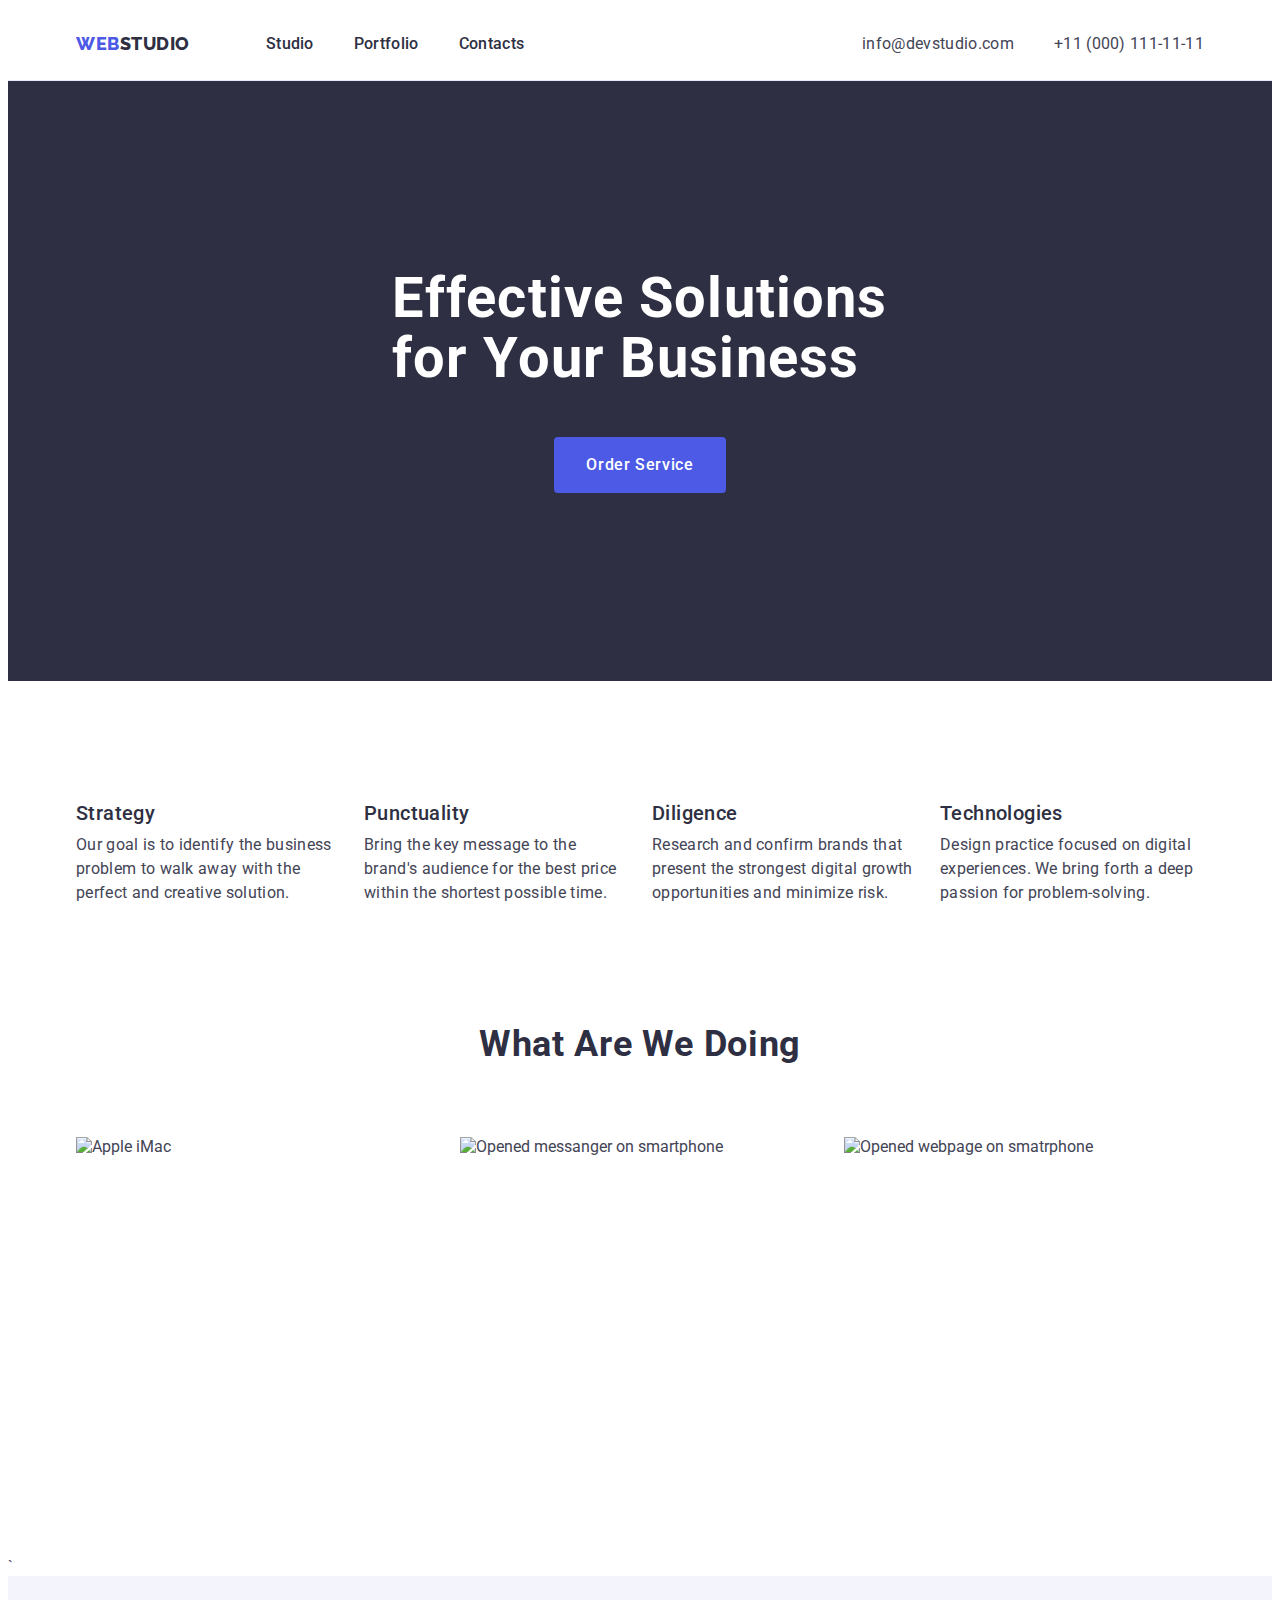
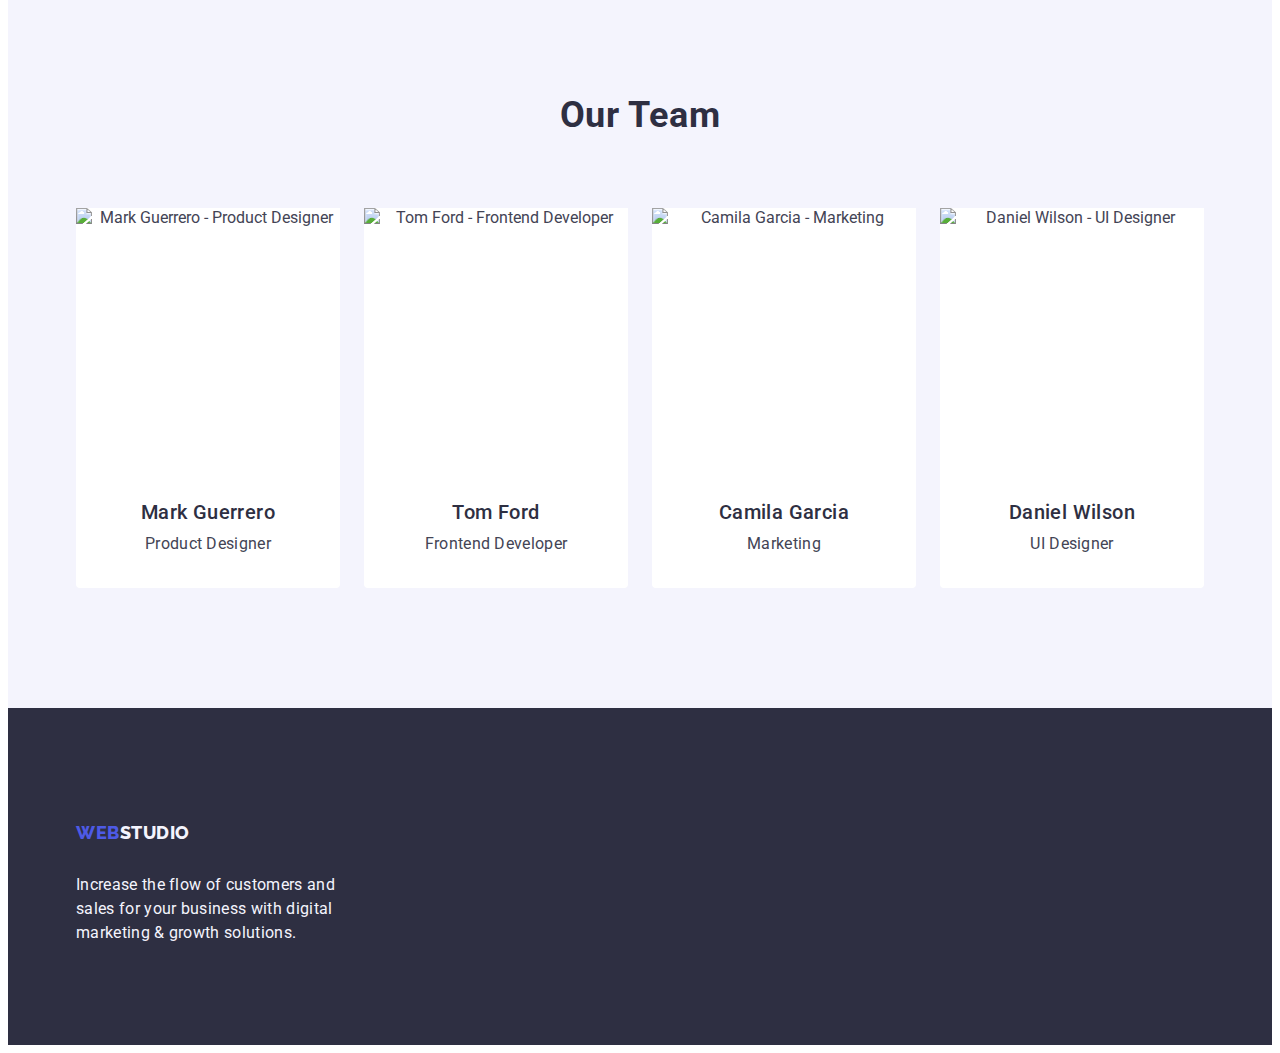
==== index.html @ 998e6ae0 "Commit goit-markup-hw-04 init" ====
<!DOCTYPE html>
<html lang="en">

<head>
  <meta charset="UTF-8" />
  <meta http-equiv="X-UA-Compatible" content="IE=edge" />
  <meta name="viewport" content="width=device-width, initial-scale=1.0" />
  <title>Studio</title>
  <link rel="stylesheet" href="https://cdnjs.cloudflare.com/ajax/libs/modern-normalize/2.0.0/modern-normalize.min.css"
    integrity="sha512-4xo8blKMVCiXpTaLzQSLSw3KFOVPWhm/TRtuPVc4WG6kUgjH6J03IBuG7JZPkcWMxJ5huwaBpOpnwYElP/m6wg=="
    crossorigin="anonymous" referrerpolicy="no-referrer" />
  <link rel="stylesheet" href="./css/styles.css">
  <link rel="preconnect" href="https://fonts.googleapis.com">
  <link rel="preconnect" href="https://fonts.gstatic.com" crossorigin>
  <link href="https://fonts.googleapis.com/css2?family=Raleway:wght@800&family=Roboto:wght@400;500;700&display=swap"
    rel="stylesheet">
</head>

<body>

  <!-- !===============================
  TODO: HEADER
  !----------------------------------->
  <header class="header">

    <!-- HACK: Flex container 
    todo !-------------------------------->
    <div class="container header-container">

      <!-- XXX: Navigation -->
      <nav class="nav">

        <!-- ? Logo _> Brand -->
        <a class="nav-logo link" href="./index.html" target="_blank" title="WebStudio"><span
            class="logo">Web</span>Studio</a>

        <!-- ? Pagination list -->
        <ul class="nav-list list">

          <li class="nav-item"><a class="nav-link link" href="./index.html" target="blank" title="Studio">Studio</a>
          </li>

          <li class="nav-item"><a class="nav-link link" href="./portfolio.html" target="_blank"
              title="Portfolio">Portfolio</a>
          </li>

          <li class="nav-item"><a class="nav-link link" href="./contacts.html" target="_blank"
              title="Contacts">Contacts</a>
          </li>

        </ul>

      </nav>

      <!-- XXX: Contacts -->
      <address class="address">

        <ul class="address-list list">

          <li class="address-item"><a class="address-link link" href="mailto:info@devstudio.com"
              title="Email">info@devstudio.com</a>
          </li>

          <li class="address-item"><a class="address-link link" href="tel:+110001111111" title="Phone number">+11 (000)
              111-11-11</a>
          </li>

        </ul>
      </address>

    </div>

  </header>

  <!-- !===============================
  TODO: MAIN
  !----------------------------------->
  <main class="main">

    <!-- FIXME: Hero -->
    <section class="hero">

      <!-- HACK: Flex container  
      todo:!-------------------------------->
      <div class="container hero-container">

        <!-- ? Hero bar -lg -->
        <h1 class="hero-title">Effective Solutions for Your Business</h1>
        <button class="hero-btn btn" type="button">Order Service</button>
      </div>

    </section>

    <!-- FIXME: Features -->
    <section class="section features">

      <!-- HACK: Flex container 
      todo:!-------------------------------->
      <div class="container">
        <h2 class="features-title visually-hidden">Features</h2>

        <!-- XXX: Feature list -->
        <ul class="features-list list">

          <!-- [x]: Features desc -->
          <li class="features-item">
            <h3 class="features-item-title">Strategy</h3>
            <p class="features-item-text">
              Our goal is to identify the business problem to walk away with the
              perfect and creative solution.
            </p>
          </li>
          <!-- [x]: Features desc -->
          <li class="features-item">
            <h3 class="features-item-title">Punctuality</h3>
            <p class="features-item-text">
              Bring the key message to the brand's audience for the best price
              within the shortest possible time.
            </p>
          </li>
          <!-- [x]: Features desc -->
          <li class="features-item">
            <h3 class="features-item-title">Diligence</h3>
            <p class="features-item-text">
              Research and confirm brands that present the strongest digital
              growth opportunities and minimize risk.
            </p>
          </li>
          <!-- [x]: Features desc -->
          <li class="features-item">
            <h3 class="features-item-title">Technologies</h3>
            <p class="features-item-text">
              Design practice focused on digital experiences. We bring forth a
              deep passion for problem-solving.
            </p>
          </li>
        </ul>
      </div>

    </section>

    <!-- FIXME: About -->
    <section class="section about">

      <!-- HACK: Flex container
      todo !-------------------------------->
      <div class="container about-container">
        <h2 class="about-title">What are we doing</h2>

        <!-- XXX: About list  -->
        <ul class="about-list list">

          <!-- [x]: About item -->
          <li class="about-item">
            <img class="about-item-img" src="./images/studio/gadgets-gallery-img-1.jpg" alt="Apple iMac" width="360"
              height="300" />
          </li>
          <!-- [x]: About item -->
          <li class="about-item">
            <img class="about-item-img" src="./images/studio/gadgets-gallery-img-2.jpg"
              alt="Opened messanger on smartphone" width="360" height="300" />
          </li>
          <!-- [x]: About item -->
          <li class="about-item">
            <img class="about-item-img" src="./images/studio/gadgets-gallery-img-3.jpg"
              alt="Opened webpage on smatrphone" width="360" height="300" />
          </li>
        </ul>
      </div>

    </section>

    <!-- FIXME: Team -->`
    <section class="section team">

      <!-- HACK: Flex container 
      todo !-------------------------------->
      <div class="container team-container">
        <h2 class="team-title">Our Team</h2>

        <!-- XXX: Team list  -->
        <ul class="team-list list">

          <!-- [x]: Team item -->
          <li class="team-item">
            <img class="team-item-img" src="./images/studio/team-card-img-1.jpg" alt="Mark Guerrero - Product Designer"
              width="264" height="260" />
            <div class="team-item-desc">
              <h3 class="team-item-title">Mark Guerrero</h3>
              <p class="team-item-text">Product Designer</p>
            </div>
          </li>
          <!-- [x]: Team item -->
          <li class="team-item">
            <img class="team-item-img" src="./images/studio/team-card-img-2.jpg" alt="Tom Ford - Frontend Developer"
              width="264" height="260" />
            <div class="team-item-desc">
              <h3 class="team-item-title">Tom Ford</h3>
              <p class="team-item-text">Frontend Developer</p>
            </div>
          </li>
          <!-- [x]: Team item -->
          <li class="team-item">
            <img class="team-item-img" src="./images/studio/team-card-img-3.jpg" alt="Camila Garcia - Marketing"
              width="264" height="260" />
            <div class="team-item-desc">
              <h3 class="team-item-title">Camila Garcia</h3>
              <p class="team-item-text">Marketing</p>
            </div>
          </li>
          <!-- [x]: Team item -->
          <li class="team-item">
            <img class="team-item-img" src="./images/studio/team-card-img-4.jpg" alt="Daniel Wilson - UI Designer"
              width="264" height="260" />
            <div class="team-item-desc">
              <h3 class="team-item-title">Daniel Wilson</h3>
              <p class="team-item-text">UI Designer</p>
            </div>
          </li>
        </ul>
      </div>
    </section>

  </main>

  <!-- !===============================
  TODO: FOOTER
  !----------------------------------->
  <footer class="footer">

    <!-- HACK: Flex container 
    todo !-------------------------------->
    <div class="container footer-container">

      <a class="footer-logo link" href="./index.html" target="_blank" title="WebStudio"><span
          class="logo">Web</span>Studio</a>

      <p class="footer-text">
        Increase the flow of customers and sales for your business with digital
        marketing & growth solutions.
      </p>
    </div>
  </footer>
</body>

</html>
---- css/styles.css ----
:root {
  /*! +++++++++++++++++++++++++++++++
  /*? CUSTOM PROPERTIES
  /*! ++++++++++++++++++++++++++++ */

  /*? [x]: 
  /*! logo color  */
  --brand-logo-color: #4d5ae5;

  /* todo:
  /** headings, text & link colors  */
  --body-text-color: #434455;
  --header-text-color: #2e2f42;
  --footer-text-color: #f4f4fd;
  --main-titles-color: #ffffff;
  --headings-color: #2e2f42;
  --links-color: #2e2f42;
  --links-color-hover: #404bbf;

  /*  todo:
  /** backgroud colors  */
  --hero-bg-color: #2e2f42;
  --footer-bg-color: #2e2f42;
  --team-bg-color: #f4f4fd;
  --team-item-bg-color: #ffffff;
  --portfolio-project-item-bg-color: #ffffff;

  /*  todo:
  /** button colors : text, bg & borders */
  --main-btn-font-color: #ffffff;
  --studio-btn-bg-color: #4d5ae5;
  --studio-btn-bg-color-hover: #404bbf;
  --portfolio-btn-font-color: #4d5ae5;
  --portfolio-btn-bg-color: #f4f4fd;
  --portfolio-btn-bg-color-hover: #404bbf;
  --portfolio-item-border-color: #e7e9fc;
}

/*! +++++++++++++++++++++++++++++++
/*? COMMON PROPERTIES
/*! ++++++++++++++++++++++++++++ */

body {
  color: var(--body-text-color);
  font-family: "Roboto", sans-serif;
}

/* todo: reset default browser styles
? smth like normalize.css */
*,
*::before,
*::after {
  box-sizing: border-box;
}

p,
h1,
h2,
h3,
h4,
h5,
h6 {
  margin: 0;
}

ul,
ol {
  margin: 0;
  padding: 0;
}

img {
  display: block;
  height: auto;
  max-width: 100%;
}

.list {
  list-style: none;
}

.link {
  text-decoration: none;
}

/* todo: to hide title elements
? css trick */

.visually-hidden {
  border: 0;
  clip: rect(0 0 0 0);
  clip-path: inset(100%);
  height: 1px;
  margin: -1px;
  overflow: hidden;
  padding: 0;
  position: absolute;
  white-space: nowrap;
  width: 1px;
}

.section {
  padding: 120px 0;
}

.container {
  display: flex;
  justify-content: center;
  margin: 0 auto;
  padding: 0 15px;
  width: 1158px;
}

.logo {
  color: var(--brand-logo-color);
  display: inline-block;
}

.btn {
  border-radius: 4px;
  cursor: pointer;
  font-family: inherit;
  font-size: 16px;
  font-weight: 500;
  height: 56px;
  letter-spacing: 0.04em;
  line-height: 1.5;
  min-width: 169px;
  padding: 16px 32px;
}

/* todo: titels
! refact [those classes have got the same properties] */
.features-item-title,
.team-item-title,
.projects-item-title {
  color: var(--headings-color);
  font-size: 20px;
  font-weight: 500;
  letter-spacing: 0.02em;
  line-height: 1.2;
}

/* todo: link & text
! refact [those classes have got the same properties] */
.address-link,
.features-item-text,
.team-item-text,
.project-item-text,
.footer-text {
  font-size: 16px;
  letter-spacing: 0.02em;
  line-height: 1.5;
}

/*! +++++++++++++++++++++++++++++++
/*? HEADER
/*! ++++++++++++++++++++++++++++ */

.header {
  border-bottom: 1px solid #e7e9fc;
}

.header-container {
  align-items: center;
  display: flex;
  justify-content: space-between;
}

/*? todo: Navigation */

.nav {
  align-items: center;
  display: flex;
}

/* todo: logo
! refact [.footer-logo has the same properies] */

.nav-logo,
.footer-logo {
  display: block;
  font-family: "Raleway";
  font-size: 18px;
  font-weight: 800;
  letter-spacing: 0.03em;
  line-height: 1.17px;
  padding: 24px 0;
  text-transform: uppercase;
}

.nav-logo {
  color: var(--header-text-color);
  margin-right: 76px;
}

.nav-link {
  color: var(--links-color);
  display: block;
  font-size: 16px;
  font-weight: 500;
  letter-spacing: 0.02em;
  line-height: 1.5;
  padding: 24px 0;
}

.nav-link:hover,
.nav-link:focus {
  color: var(--links-color-hover);
}

.nav-list {
  display: flex;
  gap: 40px;
}

/*? todo: Address */

.address {
  margin-left: auto;
}

.address-list {
  display: flex;
  font-style: normal;
  gap: 40px;
}

.address-link {
  color: var(--body-text-color);
  display: block;
  padding: 24px 0;
}

/*! +++++++++++++++++++++++++++++++
/** STUDIO PAGE
/*! -------------------------------
/*? MAIN
/*! ++++++++++++++++++++++++++++ */

/*? TODO:
/********** Hero section *********/

.hero {
  background-color: var(--hero-bg-color);
  padding: 188px 0;
}

.hero-container {
  align-items: center;
  display: flex;
  flex-direction: column;
}

.hero-title {
  color: var(--main-titles-color);
  font-size: 56px;
  font-weight: 700;
  letter-spacing: 0.02em;
  line-height: 1.07;
  margin-bottom: 48px;
  max-width: 496px;
}

.hero-btn {
  background-color: var(--studio-btn-bg-color);
  border: none;
  color: var(--main-btn-font-color);
}

.hero-btn:hover,
.hero-btn:focus {
  background-color: var(--studio-btn-bg-color-hover);
}

/*? TODO:
/****** Features section *******/

.features-list {
  display: flex;
  gap: 24px;
}

.features-item {
  width: calc((100% - 3 * 24px) / 4);
}

.features-item-title {
  margin-bottom: 8px;
}

/*? TODO:
/***** About section *****/

.about {
  padding-top: 0;
}

.about-container {
  display: flex;
  flex-direction: column;
}

/* todo: refact
! [.team-title has the same properies] */

.about-title,
.team-title {
  color: var(--headings-color);
  font-size: 36px;
  letter-spacing: 0.02em;
  line-height: 1.11;
  margin-bottom: 72px;
  text-align: center;
  text-transform: capitalize;
}

.about-list {
  display: flex;
  gap: 24px;
}

/*? TODO:
/***** Team section *****/

.team {
  background-color: var(--team-bg-color);
}

.team-container {
  display: flex;
  flex-direction: column;
  flex-wrap: nowrap;
}

.team-list {
  display: flex;
  flex-direction: row;
  gap: 24px;
}

.team-item {
  background-color: var(--team-item-bg-color);
  border-radius: 0 0 4px 4px;
  text-align: center;
  width: calc((100% - 3 * 24px) / 4);
}

.team-item-desc {
  padding: 32px 16px;
}

.team-item-title {
  margin-bottom: 8px;
}

/*! +++++++++++++++++++++++++++++++
/*? FOOTER
/*! ++++++++++++++++++++++++++++ */

.footer {
  background-color: var(--footer-bg-color);
  padding: 100px 0;
}

.footer .container {
  display: block;
}

.footer-logo,
.footer-text {
  color: var(--footer-text-color);
}

.footer-logo {
  display: inline-block;
  margin-bottom: 16px;
}

.footer-text {
  max-width: 264px;
}

/*! +++++++++++++++++++++++++++++++
/** PORTFOLIO PAGE
/*! -------------------------------
/*? MAIN
/*! ++++++++++++++++++++++++++++ */

/*? TODO:
/******* Projects sections *******/

.projects {
  padding-top: 96px;
}

.projects-container {
  flex-direction: column;
}

/*? todo: Buttons */

.projects-btn-list {
  display: flex;
  gap: 24px;
  justify-content: center;
  margin-bottom: 72px;
}

.projects-btn {
  background-color: var(--portfolio-btn-bg-color);
  border: 1px solid var(--portfolio-item-border-color);
  color: var(--portfolio-btn-font-color);
  min-width: auto;
  padding: 12px 24px;
}

.projects-btn:hover,
.projects-btn:focus {
  background-color: var(--portfolio-btn-bg-color-hover);
  border: 1px solid transparent;
  color: var(--main-btn-font-color);
}

/*? todo: Cards */

.projects-list {
  column-gap: 24px;
  display: flex;
  flex-wrap: wrap;
  row-gap: 48px;
}

.projects-list-item {
  background-color: var(--portfolio-project-item-bg-color);
  color: var(--body-text-color);
  width: calc((100% - 48px) / 3);
}

.projects-item-desc {
  border: 1px solid var(--portfolio-item-border-color);
  border-top: none;
  color: var(--body-text-color);
  padding: 32px 16px;
}

.projects-item-title {
  margin-bottom: 8px;
}
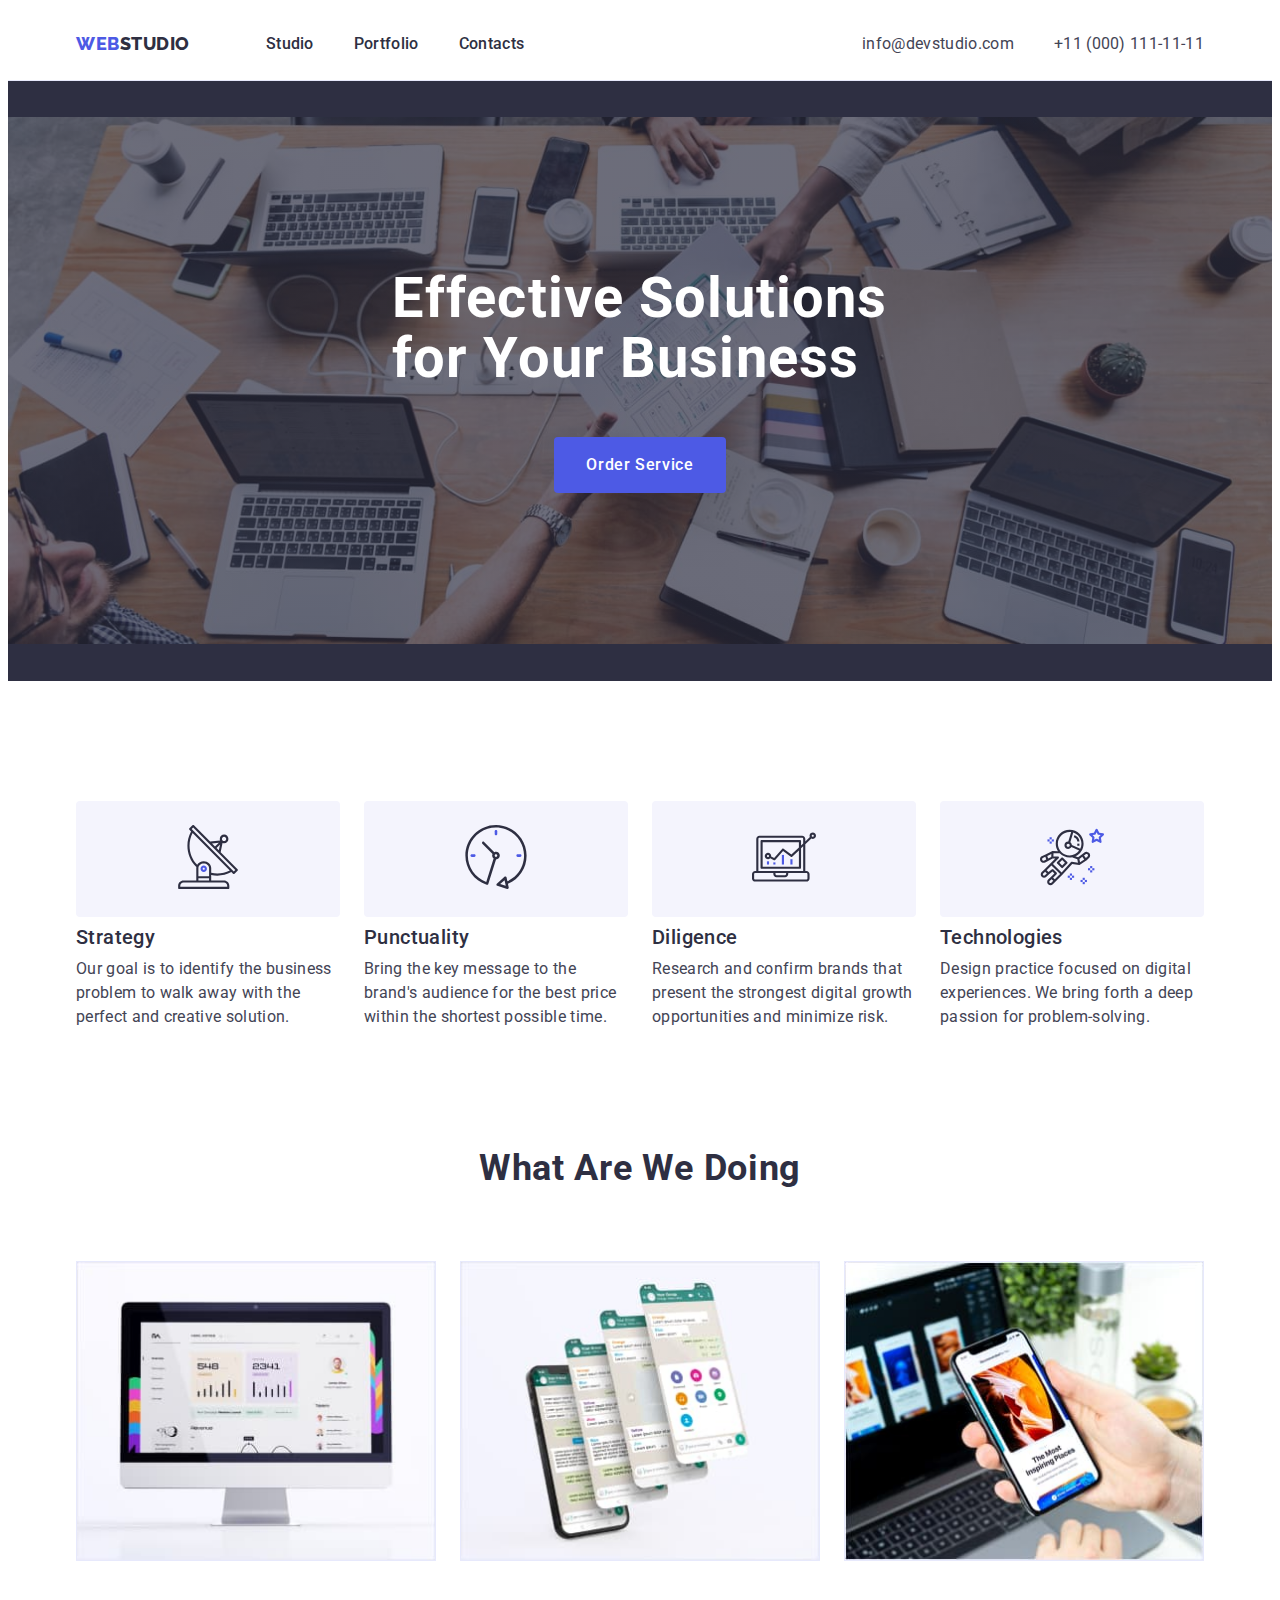
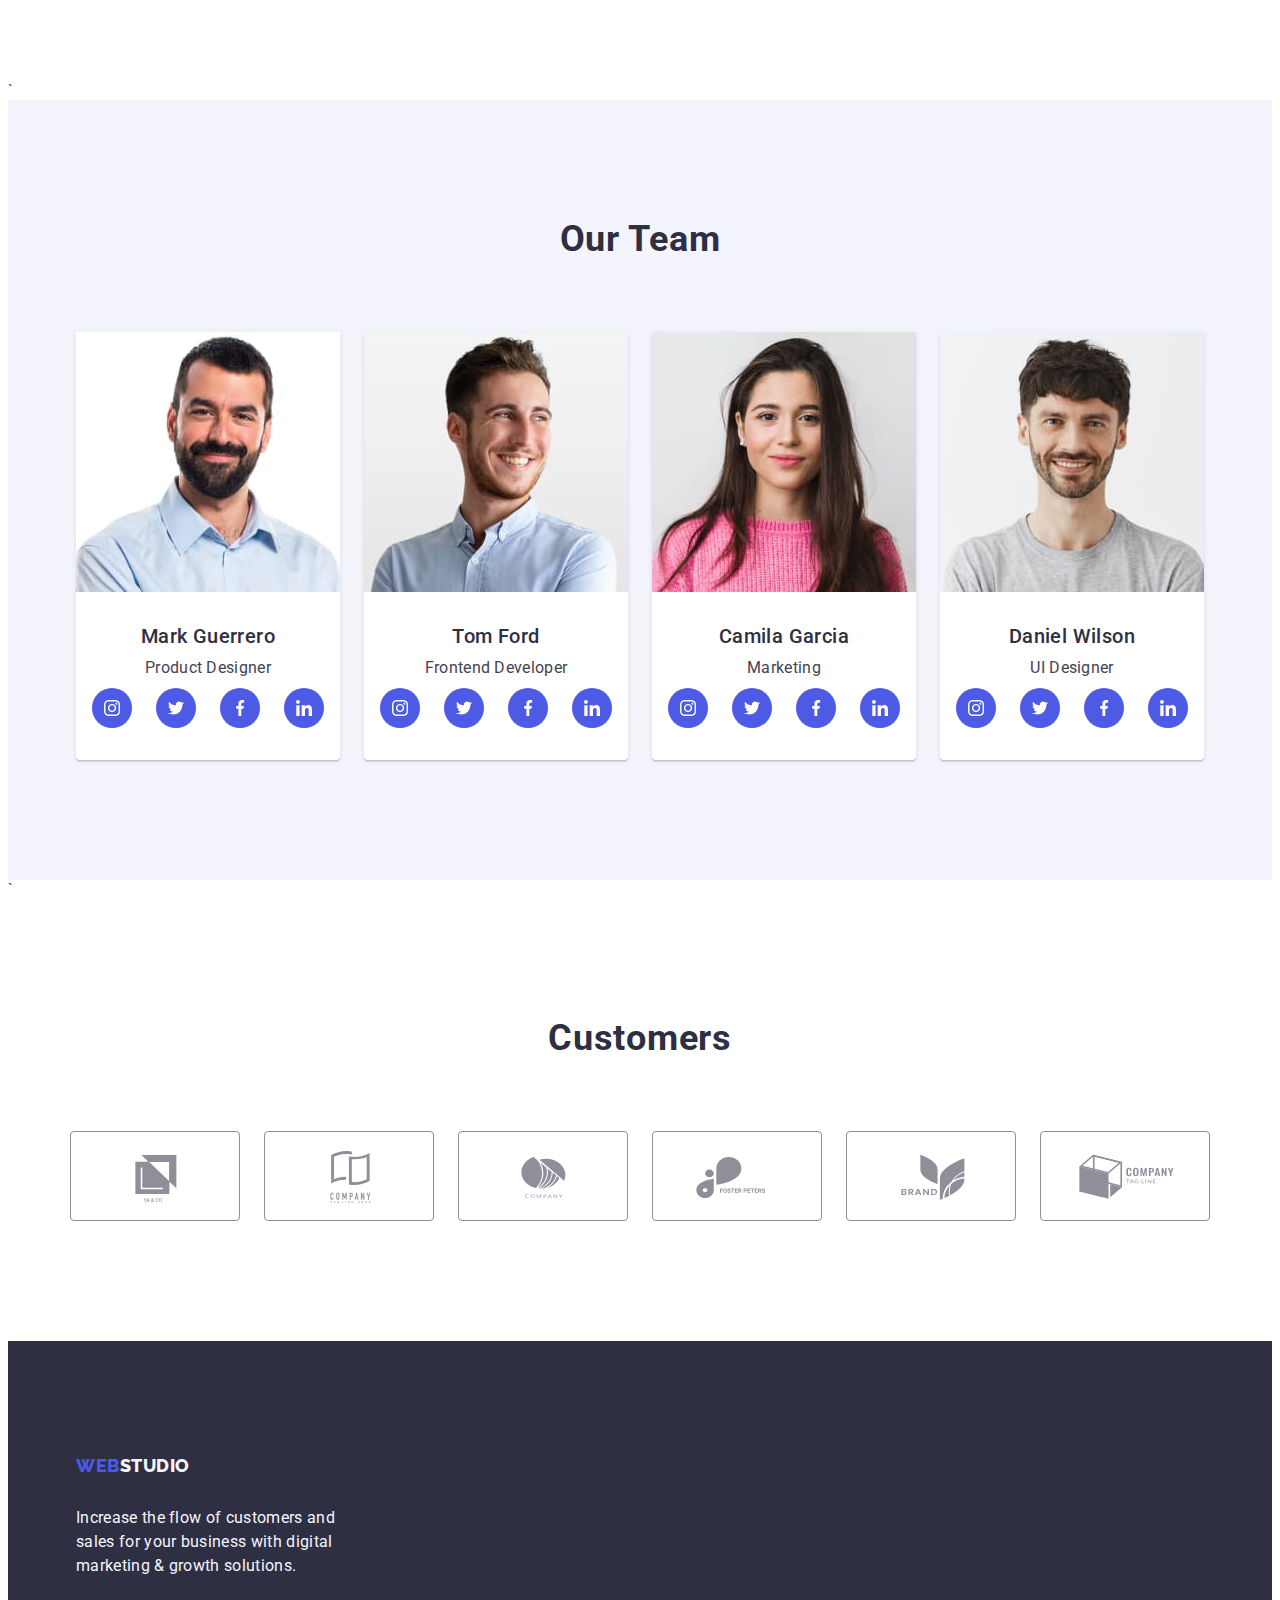
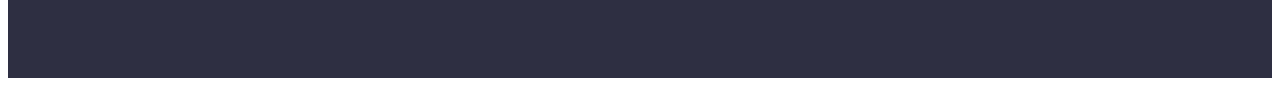
==== commit 83c2dc37: "Commit goit-markup-hw-04 working on" ====
--- a/index.html
+++ b/index.html
@@ -19,15 +19,15 @@
 <body>
 
   <!-- !===============================
-  TODO: HEADER
+      HEADER
   !----------------------------------->
   <header class="header">
 
-    <!-- HACK: Flex container 
+    <!-- DIV: Flex container 
     todo !-------------------------------->
     <div class="container header-container">
 
-      <!-- XXX: Navigation -->
+      <!-- LIST: Navigation -->
       <nav class="nav">
 
         <!-- ? Logo _> Brand -->
@@ -52,7 +52,7 @@
 
       </nav>
 
-      <!-- XXX: Contacts -->
+      <!-- LIST: Contacts -->
       <address class="address">
 
         <ul class="address-list list">
@@ -73,14 +73,14 @@
   </header>
 
   <!-- !===============================
-  TODO: MAIN
+      MAIN
   !----------------------------------->
   <main class="main">
 
-    <!-- FIXME: Hero -->
+    <!-- SECTION: Hero -->
     <section class="hero">
 
-      <!-- HACK: Flex container  
+      <!-- DIV: Flex container  
       todo:!-------------------------------->
       <div class="container hero-container">
 
@@ -91,43 +91,63 @@
 
     </section>
 
-    <!-- FIXME: Features -->
+    <!-- SECTION: Features -->
     <section class="section features">
 
-      <!-- HACK: Flex container 
+      <!-- DIV: Flex container 
       todo:!-------------------------------->
       <div class="container">
         <h2 class="features-title visually-hidden">Features</h2>
 
-        <!-- XXX: Feature list -->
+        <!-- LIST: Feature list -->
         <ul class="features-list list">
 
-          <!-- [x]: Features desc -->
+          <!-- ITEM: Features desc -->
           <li class="features-item">
+            <div class="features-item-img">
+              <svg class="features-item-icon" width="64" height="64">
+                <use href="./images/icons.svg#icon-antenna"></use>
+              </svg>
+            </div>
             <h3 class="features-item-title">Strategy</h3>
             <p class="features-item-text">
               Our goal is to identify the business problem to walk away with the
               perfect and creative solution.
             </p>
           </li>
-          <!-- [x]: Features desc -->
+          <!-- ITEM: Features desc -->
           <li class="features-item">
+            <div class="features-item-img">
+              <svg class="features-item-icon" width="64" height="64">
+                <use href="./images/icons.svg#icon-clock"></use>
+              </svg>
+            </div>
             <h3 class="features-item-title">Punctuality</h3>
             <p class="features-item-text">
               Bring the key message to the brand's audience for the best price
               within the shortest possible time.
             </p>
           </li>
-          <!-- [x]: Features desc -->
+          <!-- ITEM: Features desc -->
           <li class="features-item">
+            <div class="features-item-img">
+              <svg class="features-item-icon" width="64" height="64">
+                <use href="./images/icons.svg#icon-diagram"></use>
+              </svg>
+            </div>
             <h3 class="features-item-title">Diligence</h3>
             <p class="features-item-text">
               Research and confirm brands that present the strongest digital
               growth opportunities and minimize risk.
             </p>
           </li>
-          <!-- [x]: Features desc -->
+          <!-- ITEM: Features desc -->
           <li class="features-item">
+            <div class="features-item-img">
+              <svg class="features-item-icon" width="64" height="64">
+                <use href="./images/icons.svg#icon-astronaut"></use>
+              </svg>
+            </div>
             <h3 class="features-item-title">Technologies</h3>
             <p class="features-item-text">
               Design practice focused on digital experiences. We bring forth a
@@ -139,28 +159,28 @@
 
     </section>
 
-    <!-- FIXME: About -->
+    <!-- SECTION: About -->
     <section class="section about">
 
-      <!-- HACK: Flex container
+      <!-- DIV: Flex container
       todo !-------------------------------->
       <div class="container about-container">
         <h2 class="about-title">What are we doing</h2>
 
-        <!-- XXX: About list  -->
+        <!-- LIST: About list  -->
         <ul class="about-list list">
 
-          <!-- [x]: About item -->
+          <!-- ITEM: About item -->
           <li class="about-item">
             <img class="about-item-img" src="./images/studio/gadgets-gallery-img-1.jpg" alt="Apple iMac" width="360"
               height="300" />
           </li>
-          <!-- [x]: About item -->
+          <!-- ITEM: About item -->
           <li class="about-item">
             <img class="about-item-img" src="./images/studio/gadgets-gallery-img-2.jpg"
               alt="Opened messanger on smartphone" width="360" height="300" />
           </li>
-          <!-- [x]: About item -->
+          <!-- ITEM: About item -->
           <li class="about-item">
             <img class="about-item-img" src="./images/studio/gadgets-gallery-img-3.jpg"
               alt="Opened webpage on smatrphone" width="360" height="300" />
@@ -170,65 +190,292 @@
 
     </section>
 
-    <!-- FIXME: Team -->`
+    <!-- SECTION: Team -->`
     <section class="section team">
 
-      <!-- HACK: Flex container 
+      <!-- DIV: Flex container 
       todo !-------------------------------->
       <div class="container team-container">
         <h2 class="team-title">Our Team</h2>
 
-        <!-- XXX: Team list  -->
+        <!-- LIST: Team list  -->
         <ul class="team-list list">
 
-          <!-- [x]: Team item -->
+          <!-- ITEM: Team item -->
           <li class="team-item">
             <img class="team-item-img" src="./images/studio/team-card-img-1.jpg" alt="Mark Guerrero - Product Designer"
               width="264" height="260" />
             <div class="team-item-desc">
               <h3 class="team-item-title">Mark Guerrero</h3>
               <p class="team-item-text">Product Designer</p>
-            </div>
-          </li>
-          <!-- [x]: Team item -->
+
+              <!-- LIST: Social Icons list  -->
+              <ul class="team-soc-list list">
+
+                <!-- ITEM: Social Icon link -->
+                <li class="team-soc-item">
+                  <a href="" class="team-soc-link link" target="_blank" rel="noopener noreferrer nofollow">
+                    <svg class="team-soc-icon" width="16" height="16">
+                      <use href="./images/icons.svg#icon-instagram"></use>
+                    </svg>
+                  </a>
+                </li>
+
+                <!-- ITEM: Social Icon link -->
+                <li class="team-soc-item">
+                  <a href="" class="team-soc-link link" target="_blank" rel="noopener noreferrer nofollow">
+                    <svg class="team-soc-icon" width="16" height="16">
+                      <use href="./images/icons.svg#icon-twitter"></use>
+                    </svg>
+                  </a>
+                </li>
+
+                <!-- ITEM: Social Icon link -->
+                <li class="team-soc-item">
+                  <a href="" class="team-soc-link link" target="_blank" rel="noopener noreferrer nofollow">
+                    <svg class="team-soc-icon" width="16" height="16">
+                      <use href="./images/icons.svg#icon-facebook"></use>
+                    </svg>
+                  </a>
+                </li>
+
+                <!-- ITEM: Social Icon link -->
+                <li class="team-soc-item">
+                  <a href="" class="team-soc-link link" target="_blank" rel="noopener noreferrer nofollow">
+                    <svg class="team-soc-icon" width="16" height="16">
+                      <use href="./images/icons.svg#icon-linkedin"></use>
+                    </svg>
+                  </a>
+                </li>
+              </ul>
+            </div>
+          </li>
+          <!-- ITEM: Team item -->
           <li class="team-item">
             <img class="team-item-img" src="./images/studio/team-card-img-2.jpg" alt="Tom Ford - Frontend Developer"
               width="264" height="260" />
             <div class="team-item-desc">
               <h3 class="team-item-title">Tom Ford</h3>
               <p class="team-item-text">Frontend Developer</p>
-            </div>
-          </li>
-          <!-- [x]: Team item -->
+
+              <!-- LIST: Social Icons list  -->
+              <ul class="team-soc-list list">
+
+                <!-- ITEM: Social Icon link -->
+                <li class="team-soc-item">
+                  <a href="" class="team-soc-link link" target="_blank" rel="noopener noreferrer nofollow">
+                    <svg class="team-soc-icon" width="16" height="16">
+                      <use href="./images/icons.svg#icon-instagram"></use>
+                    </svg>
+                  </a>
+                </li>
+
+                <!-- ITEM: Social Icon link -->
+                <li class="team-soc-item">
+                  <a href="" class="team-soc-link link" target="_blank" rel="noopener noreferrer nofollow">
+                    <svg class="team-soc-icon" width="16" height="16">
+                      <use href="./images/icons.svg#icon-twitter"></use>
+                    </svg>
+                  </a>
+                </li>
+
+                <!-- ITEM: Social Icon link -->
+                <li class="team-soc-item">
+                  <a href="" class="team-soc-link link" target="_blank" rel="noopener noreferrer nofollow">
+                    <svg class="team-soc-icon" width="16" height="16">
+                      <use href="./images/icons.svg#icon-facebook"></use>
+                    </svg>
+                  </a>
+                </li>
+
+                <!-- ITEM: Social Icon link -->
+                <li class="team-soc-item">
+                  <a href="" class="team-soc-link link" target="_blank" rel="noopener noreferrer nofollow">
+                    <svg class="team-soc-icon" width="16" height="16">
+                      <use href="./images/icons.svg#icon-linkedin"></use>
+                    </svg>
+                  </a>
+                </li>
+              </ul>
+            </div>
+          </li>
+          <!-- ITEM: Team item -->
           <li class="team-item">
             <img class="team-item-img" src="./images/studio/team-card-img-3.jpg" alt="Camila Garcia - Marketing"
               width="264" height="260" />
             <div class="team-item-desc">
               <h3 class="team-item-title">Camila Garcia</h3>
               <p class="team-item-text">Marketing</p>
-            </div>
-          </li>
-          <!-- [x]: Team item -->
+
+              <!-- LIST: Social Icons list  -->
+              <ul class="team-soc-list list">
+
+                <!-- ITEM: Social Icon link -->
+                <li class="team-soc-item">
+                  <a href="" class="team-soc-link link" target="_blank" rel="noopener noreferrer nofollow">
+                    <svg class="team-soc-icon" width="16" height="16">
+                      <use href="./images/icons.svg#icon-instagram"></use>
+                    </svg>
+                  </a>
+                </li>
+
+                <!-- ITEM: Social Icon link -->
+                <li class="team-soc-item">
+                  <a href="" class="team-soc-link link" target="_blank" rel="noopener noreferrer nofollow">
+                    <svg class="team-soc-icon" width="16" height="16">
+                      <use href="./images/icons.svg#icon-twitter"></use>
+                    </svg>
+                  </a>
+                </li>
+
+                <!-- ITEM: Social Icon link -->
+                <li class="team-soc-item">
+                  <a href="" class="team-soc-link link" target="_blank" rel="noopener noreferrer nofollow">
+                    <svg class="team-soc-icon" width="16" height="16">
+                      <use href="./images/icons.svg#icon-facebook"></use>
+                    </svg>
+                  </a>
+                </li>
+
+                <!-- ITEM: Social Icon link -->
+                <li class="team-soc-item">
+                  <a href="" class="team-soc-link link" target="_blank" rel="noopener noreferrer nofollow">
+                    <svg class="team-soc-icon" width="16" height="16">
+                      <use href="./images/icons.svg#icon-linkedin"></use>
+                    </svg>
+                  </a>
+                </li>
+              </ul>
+            </div>
+          </li>
+          <!-- ITEM: Team item -->
           <li class="team-item">
             <img class="team-item-img" src="./images/studio/team-card-img-4.jpg" alt="Daniel Wilson - UI Designer"
               width="264" height="260" />
             <div class="team-item-desc">
               <h3 class="team-item-title">Daniel Wilson</h3>
               <p class="team-item-text">UI Designer</p>
+
+              <!-- LIST: Social Icons list  -->
+              <ul class="team-soc-list list">
+
+                <!-- ITEM: Social Icon link -->
+                <li class="team-soc-item">
+                  <a href="" class="team-soc-link link" target="_blank" rel="noopener noreferrer nofollow">
+                    <svg class="team-soc-icon" width="16" height="16">
+                      <use href="./images/icons.svg#icon-instagram"></use>
+                    </svg>
+                  </a>
+                </li>
+
+                <!-- ITEM: Social Icon link -->
+                <li class="team-soc-item">
+                  <a href="" class="team-soc-link link" target="_blank" rel="noopener noreferrer nofollow">
+                    <svg class="team-soc-icon" width="16" height="16">
+                      <use href="./images/icons.svg#icon-twitter"></use>
+                    </svg>
+                  </a>
+                </li>
+
+                <!-- ITEM: Social Icon link -->
+                <li class="team-soc-item">
+                  <a href="" class="team-soc-link link" target="_blank" rel="noopener noreferrer nofollow">
+                    <svg class="team-soc-icon" width="16" height="16">
+                      <use href="./images/icons.svg#icon-facebook"></use>
+                    </svg>
+                  </a>
+                </li>
+
+                <!-- ITEM: Social Icon link -->
+                <li class="team-soc-item">
+                  <a href="" class="team-soc-link link" target="_blank" rel="noopener noreferrer nofollow">
+                    <svg class="team-soc-icon" width="16" height="16">
+                      <use href="./images/icons.svg#icon-linkedin"></use>
+                    </svg>
+                  </a>
+                </li>
+              </ul>
             </div>
           </li>
         </ul>
       </div>
     </section>
 
+    <!-- SECTION: Customers -->`
+    <section class="section customers">
+
+      <!-- DIV: Flex container -->
+      <div class="container customers-container">
+        <h2 class="customers-title">Customers</h2>
+
+        <!-- LIST: Customers list  -->
+        <ul class="customers-list list">
+
+          <!-- ITEM: Customers item -->
+          <li class="customers-item">
+            <a href="" class="customers-link link" target="blank" rel="noopener noreferrer nofollow">
+              <svg class="customers-link-icon" width="104" height="56">
+                <use href="./images/icons.svg#icon-logo-1"></use>
+              </svg>
+            </a>
+          </li>
+
+          <!-- ITEM: Customers item -->
+          <li class="customers-item">
+            <a href="" class="customers-link link" target="blank" rel="noopener noreferrer nofollow">
+              <svg class="customers-link-icon" width="104" height="56">
+                <use href="./images/icons.svg#icon-logo-2"></use>
+              </svg>
+            </a>
+          </li>
+
+          <!-- ITEM: Customers item -->
+          <li class="customers-item">
+            <a href="" class="customers-link link" target="blank" rel="noopener noreferrer nofollow">
+              <svg class="customers-link-icon" width="104" height="56">
+                <use href="./images/icons.svg#icon-logo-3"></use>
+              </svg>
+            </a>
+          </li>
+
+          <!-- ITEM: Customers item -->
+          <li class="customers-item">
+            <a href="" class="customers-link link" target="blank" rel="noopener noreferrer nofollow">
+              <svg class="customers-link-icon" width="104" height="56">
+                <use href="./images/icons.svg#icon-logo-4"></use>
+              </svg>
+            </a>
+          </li>
+
+          <!-- ITEM: Customers item -->
+          <li class="customers-item">
+            <a href="" class="customers-link link" target="blank" rel="noopener noreferrer nofollow">
+              <svg class="customers-link-icon" width="104" height="56">
+                <use href="./images/icons.svg#icon-logo-5"></use>
+              </svg>
+            </a>
+          </li>
+
+          <!-- ITEM: Customers item -->
+          <li class="customers-item">
+            <a href="" class="customers-link link" target="blank" rel="noopener noreferrer nofollow">
+              <svg class="customers-link-icon" width="104" height="56">
+                <use href="./images/icons.svg#icon-logo-6"></use>
+              </svg>
+            </a>
+          </li>
+        </ul>
+      </div>
+    </section>
+
   </main>
 
   <!-- !===============================
-  TODO: FOOTER
+      FOOTER
   !----------------------------------->
   <footer class="footer">
 
-    <!-- HACK: Flex container 
+    <!-- DIV: Flex container 
     todo !-------------------------------->
     <div class="container footer-container">
 
--- a/css/styles.css
+++ b/css/styles.css
@@ -3,7 +3,7 @@
   /*? CUSTOM PROPERTIES
   /*! ++++++++++++++++++++++++++++ */
 
-  /*? [x]: 
+  /*? ITEM: 
   /*! logo color  */
   --brand-logo-color: #4d5ae5;
 
@@ -16,18 +16,28 @@
   --headings-color: #2e2f42;
   --links-color: #2e2f42;
   --links-color-hover: #404bbf;
+  --team-soc-link-color: #ffffff;
+  --customers-link-color: #8E8F99;
+  --customers-link-color-hover: #404bbf;
 
   /*  todo:
   /** backgroud colors  */
   --hero-bg-color: #2e2f42;
   --footer-bg-color: #2e2f42;
+  --features-item-img-bg-color: #f4f4fd;
   --team-bg-color: #f4f4fd;
   --team-item-bg-color: #ffffff;
+  --team-soc-link-bg-color: #4d5ae5;
+  --team-soc-link-bg-color-hover: #31d0aa;
   --portfolio-project-item-bg-color: #ffffff;
 
   /*  todo:
   /** button colors : text, bg & borders */
+  --header-border-color: #e7e9fc;
   --main-btn-font-color: #ffffff;
+  --about-item-border-color: #E7E9FC;
+  --customers-item-border-color: #8E8F99;
+  --customers-link-border-color-hover: #404bbf;
   --studio-btn-bg-color: #4d5ae5;
   --studio-btn-bg-color-hover: #404bbf;
   --portfolio-btn-font-color: #4d5ae5;
@@ -153,12 +163,12 @@
   line-height: 1.5;
 }
 
-/*! +++++++++++++++++++++++++++++++
-/*? HEADER
+/*! +++++++++++++++++++++++++++++
+    HEADER: STUDIO Page
 /*! ++++++++++++++++++++++++++++ */
 
 .header {
-  border-bottom: 1px solid #e7e9fc;
+  border-bottom: 1px solid var(--header-border-color);
 }
 
 .header-container {
@@ -167,7 +177,7 @@
   justify-content: space-between;
 }
 
-/*? todo: Navigation */
+/* LIST: Navigation */
 
 .nav {
   align-items: center;
@@ -214,7 +224,7 @@
   gap: 40px;
 }
 
-/*? todo: Address */
+/* LIST: Address */
 
 .address {
   margin-left: auto;
@@ -232,17 +242,18 @@
   padding: 24px 0;
 }
 
-/*! +++++++++++++++++++++++++++++++
-/** STUDIO PAGE
-/*! -------------------------------
-/*? MAIN
+/*! +++++++++++++++++++++++++++++
+    MAIN: STUDIO Page
 /*! ++++++++++++++++++++++++++++ */
 
-/*? TODO:
-/********** Hero section *********/
+/* SECTION: Hero */
 
 .hero {
   background-color: var(--hero-bg-color);
+  background-image: linear-gradient(rgba(46, 47, 66, 0.7), rgba(46, 47, 66, 0.7)), url(../images/studio/hero-bg.jpg);
+  background-position: center;
+  background-repeat: no-repeat;
+  background-size: contain;
   padding: 188px 0;
 }
 
@@ -273,8 +284,7 @@
   background-color: var(--studio-btn-bg-color-hover);
 }
 
-/*? TODO:
-/****** Features section *******/
+/* SECTION: Features */
 
 .features-list {
   display: flex;
@@ -285,12 +295,23 @@
   width: calc((100% - 3 * 24px) / 4);
 }
 
+.features-item-img {
+  background-color: var(--features-item-img-bg-color);
+  border-radius: 4px;
+  margin-bottom: 8px;
+}
+
+.features-item-icon {
+  height: auto;
+  padding: 24px 100px;
+  width: auto;
+}
+
 .features-item-title {
   margin-bottom: 8px;
 }
 
-/*? TODO:
-/***** About section *****/
+/* SECTION: About */
 
 .about {
   padding-top: 0;
@@ -303,6 +324,10 @@
 
 /* todo: refact
 ! [.team-title has the same properies] */
+
+.about-item {
+  border: 1px solid var(--about-item-border-color);
+}
 
 .about-title,
 .team-title {
@@ -320,8 +345,7 @@
   gap: 24px;
 }
 
-/*? TODO:
-/***** Team section *****/
+/* SECTION Team */
 
 .team {
   background-color: var(--team-bg-color);
@@ -342,6 +366,9 @@
 .team-item {
   background-color: var(--team-item-bg-color);
   border-radius: 0 0 4px 4px;
+  box-shadow: 0px 1px 6px rgba(46, 47, 66, 0.08),
+    0px 1px 1px rgba(46, 47, 66, 0.16),
+    0px 2px 1px rgba(46, 47, 66, 0.08);
   text-align: center;
   width: calc((100% - 3 * 24px) / 4);
 }
@@ -354,8 +381,96 @@
   margin-bottom: 8px;
 }
 
-/*! +++++++++++++++++++++++++++++++
-/*? FOOTER
+.team-item-text {
+  margin-bottom: 8px;
+}
+
+.team-soc-list {
+  display: flex;
+  gap: 24px;
+  justify-content: center;
+}
+
+.team-soc-item {
+  height: 40px;
+  width: 40px;
+}
+
+.team-soc-link {
+  align-items: center;
+  background-color: var(--team-soc-link-bg-color);
+  border-radius: 50%;
+  color: var(--team-soc-link-color);
+  display: flex;
+  height: 100%;
+  justify-content: center;
+  width: 100%;
+}
+
+.team-soc-link:hover {
+  background-color: var(--team-soc-link-bg-color-hover);
+}
+
+.team-soc-icon {
+  fill: currentColor;
+}
+
+/* SECTION Customers */
+
+.customers-container {
+  display: flex;
+  flex-direction: column;
+  flex-wrap: nowrap;
+}
+
+.customers-title {
+  color: var(--header-text-color);
+  font-size: 36px;
+  letter-spacing: 0.02em;
+  line-height: 1.11;
+  margin-bottom: 72px;
+  text-align: center;
+  text-transform: capitalize;
+}
+
+.customers-list {
+  display: flex;
+  flex-direction: row;
+  gap: 24px;
+  justify-content: center;
+}
+
+.customers-item {
+  width: calc(100% - 170px) / 6;
+}
+
+.customers-link {
+  align-items: center;
+  border: 1px solid var(--customers-item-border-color);
+  border-radius: 4px;
+  color: var(--customers-link-color);
+  display: flex;
+  height: 100%;
+  justify-content: center;
+  padding: 16px 32px;
+  width: 100%;
+}
+
+.customers-link-icon {
+  fill: currentColor;
+}
+
+.customers-link:hover {
+  border-color: var(--customers-link-border-color-hover);
+}
+
+.customers-link:hover .customers-link-icon {
+  border-color: var(--customers-link-border-color-hover);
+  fill: var(--customers-link-color-hover);
+}
+
+/*! +++++++++++++++++++++++++++++
+    FOOTER: STUDIO Page
 /*! ++++++++++++++++++++++++++++ */
 
 .footer {
@@ -381,14 +496,11 @@
   max-width: 264px;
 }
 
-/*! +++++++++++++++++++++++++++++++
-/** PORTFOLIO PAGE
-/*! -------------------------------
-/*? MAIN
+/*! +++++++++++++++++++++++++++++
+    MAIN: PORTFOLIO Page
 /*! ++++++++++++++++++++++++++++ */
 
-/*? TODO:
-/******* Projects sections *******/
+/* SECTION Projects */
 
 .projects {
   padding-top: 96px;
@@ -398,7 +510,7 @@
   flex-direction: column;
 }
 
-/*? todo: Buttons */
+/* LIST: Buttons */
 
 .projects-btn-list {
   display: flex;
@@ -422,7 +534,7 @@
   color: var(--main-btn-font-color);
 }
 
-/*? todo: Cards */
+/* LIST: Cards */
 
 .projects-list {
   column-gap: 24px;
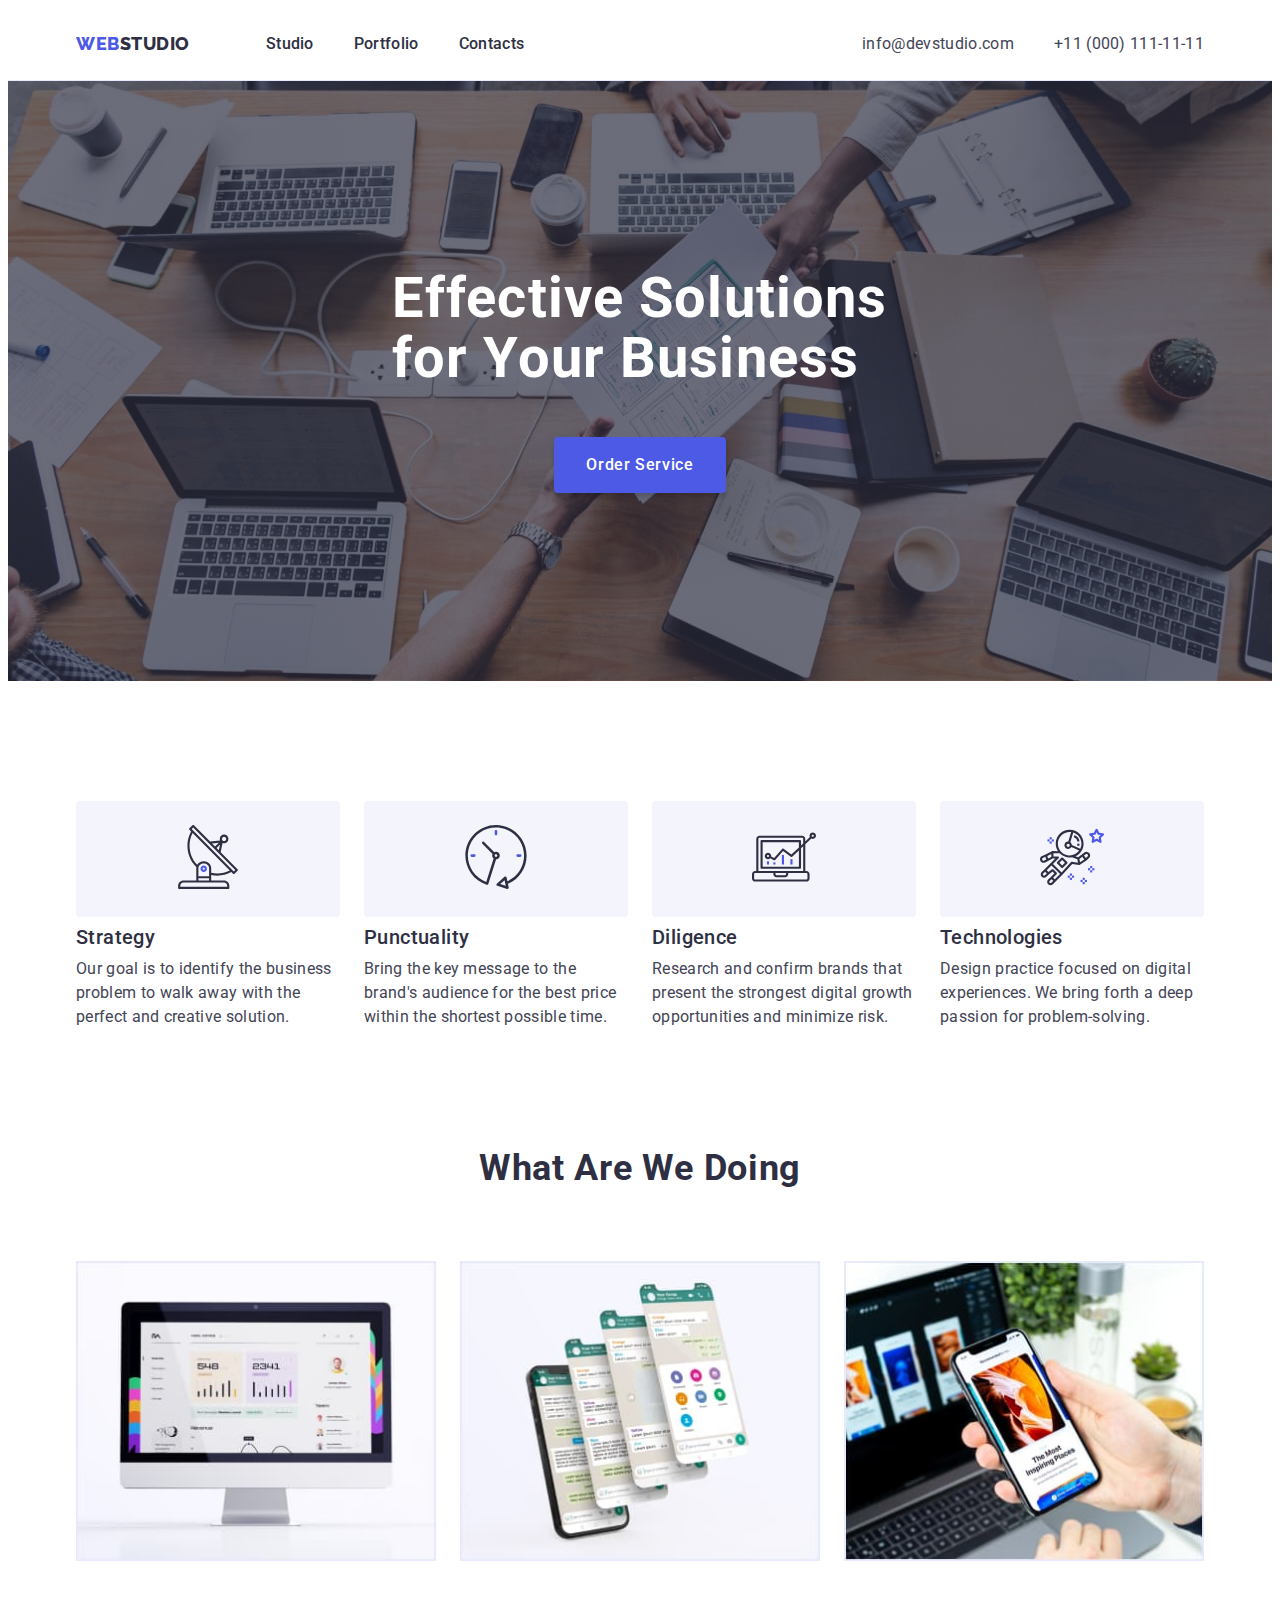
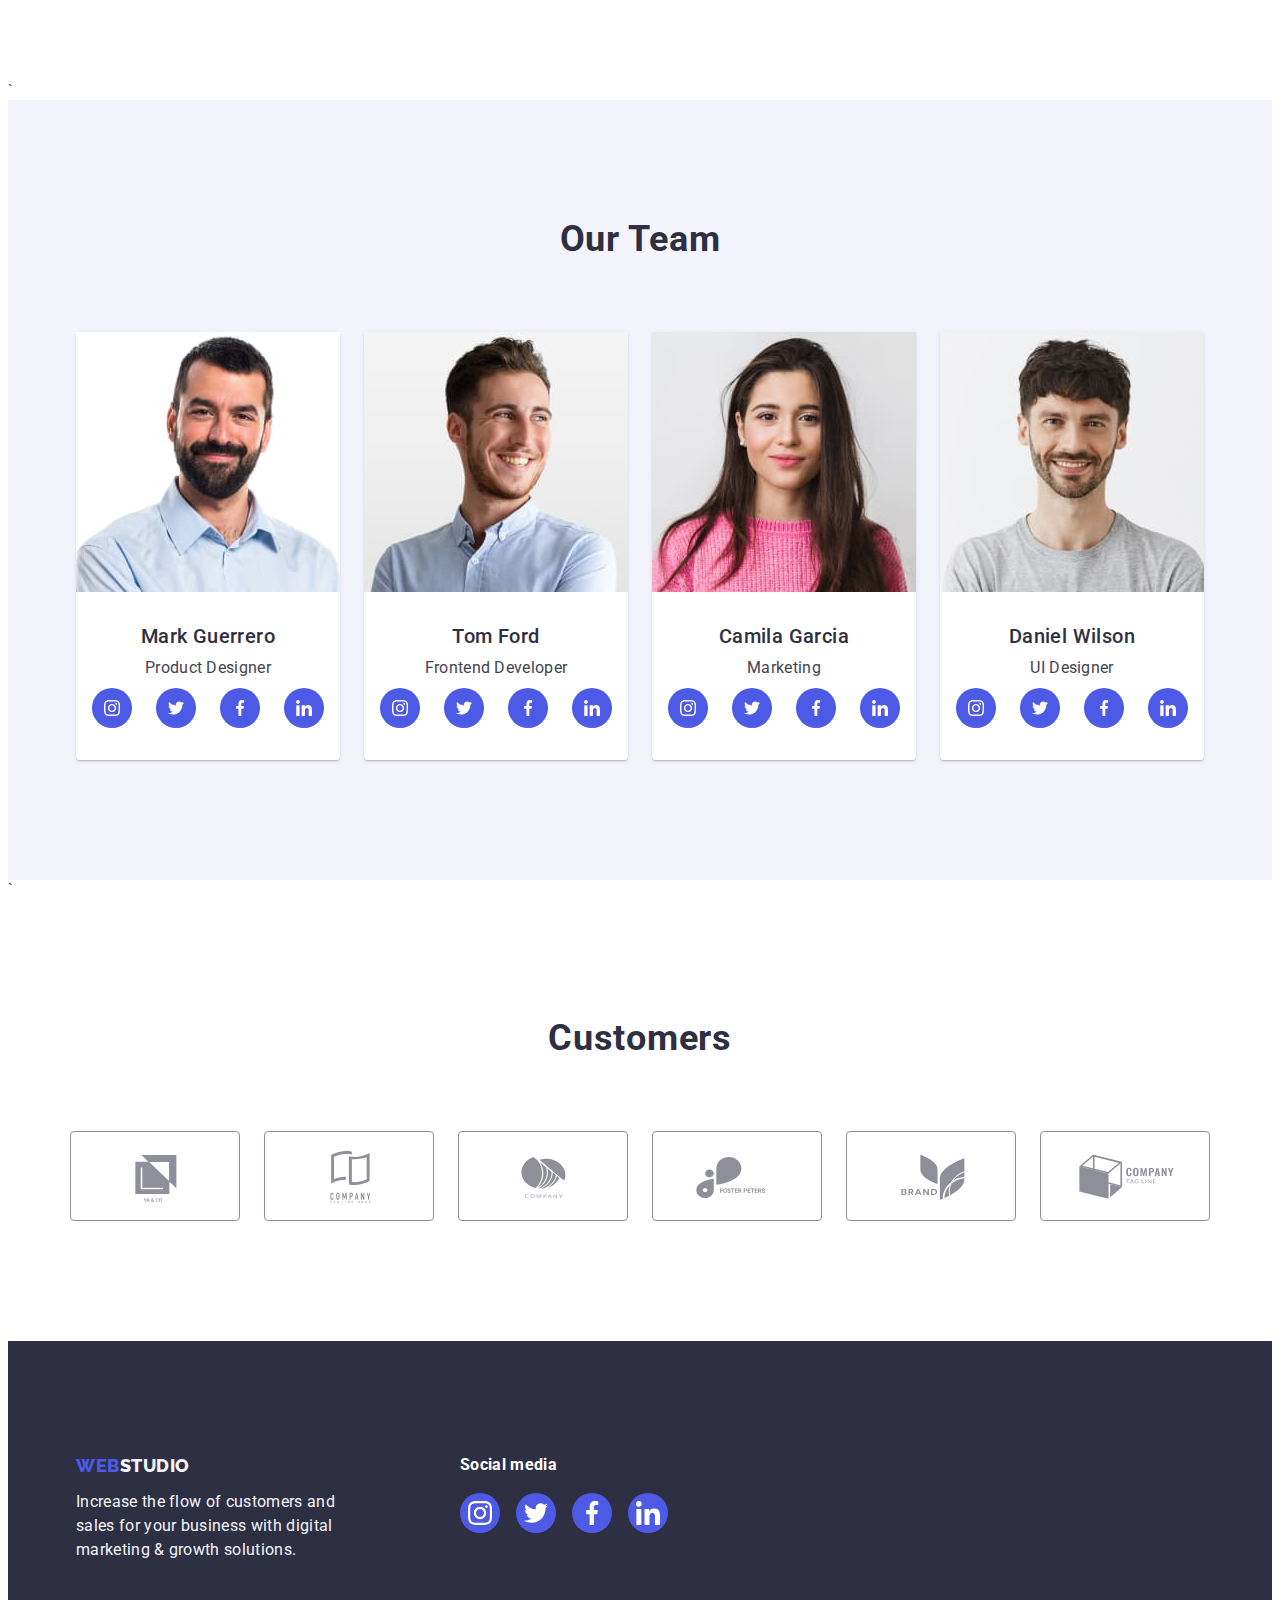
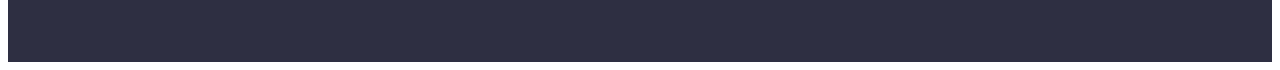
==== commit c90d70a7: "Commit goit-markup-hw-04 pre-final" ====
--- a/index.html
+++ b/index.html
@@ -61,8 +61,8 @@
               title="Email">info@devstudio.com</a>
           </li>
 
-          <li class="address-item"><a class="address-link link" href="tel:+110001111111" title="Phone number">+11 (000)
-              111-11-11</a>
+          <li class="address-item"><a class="address-link link" href="tel:+110001111111" title="Phone number">
+              +11 (000) 111-11-11</a>
           </li>
 
         </ul>
@@ -479,13 +479,62 @@
     todo !-------------------------------->
     <div class="container footer-container">
 
-      <a class="footer-logo link" href="./index.html" target="_blank" title="WebStudio"><span
-          class="logo">Web</span>Studio</a>
-
-      <p class="footer-text">
-        Increase the flow of customers and sales for your business with digital
-        marketing & growth solutions.
-      </p>
+      <div class="footer-slogan">
+
+        <a class="footer-slogan-logo link" href="./index.html" target="_blank" title="WebStudio">
+          <span class="logo">Web</span>Studio
+        </a>
+
+        <p class="footer-slogan-text">
+          Increase the flow of customers and sales for your business with digital
+          marketing & growth solutions.
+        </p>
+      </div>
+
+      <div class="footer-socials">
+        <h2 class="footer-socials-title">Social media</h2>
+
+        <!-- LIST: Social Icons list  -->
+        <ul class="footer-socials-list list">
+
+          <!-- ITEM: Social Icon link -->
+          <li class="footer-socials-item">
+            <a href="" class="footer-socials-link link" target="_blank" rel="noopener noreferrer nofollow">
+              <svg class="footer-socials-icon" width="24" height="24">
+                <use href="./images/icons.svg#icon-instagram"></use>
+              </svg>
+            </a>
+          </li>
+
+          <!-- ITEM: Social Icon link -->
+          <li class="footer-socials-item">
+            <a href="" class="footer-socials-link link" target="_blank" rel="noopener noreferrer nofollow">
+              <svg class="footer-socials-icon" width="24" height="24">
+                <use href="./images/icons.svg#icon-twitter"></use>
+              </svg>
+            </a>
+          </li>
+
+          <!-- ITEM: Social Icon link -->
+          <li class="footer-socials-item">
+            <a href="" class="footer-socials-link link" target="_blank" rel="noopener noreferrer nofollow">
+              <svg class="footer-socials-icon" width="24" height="24">
+                <use href="./images/icons.svg#icon-facebook"></use>
+              </svg>
+            </a>
+          </li>
+
+          <!-- ITEM: Social Icon link -->
+          <li class="footer-socials-item">
+            <a href="" class="footer-socials-link link" target="_blank" rel="noopener noreferrer nofollow">
+              <svg class="footer-socials-icon" width="24" height="24">
+                <use href="./images/icons.svg#icon-linkedin"></use>
+              </svg>
+            </a>
+          </li>
+        </ul>
+      </div>
+
     </div>
   </footer>
 </body>
--- a/css/styles.css
+++ b/css/styles.css
@@ -11,12 +11,13 @@
   /** headings, text & link colors  */
   --body-text-color: #434455;
   --header-text-color: #2e2f42;
-  --footer-text-color: #f4f4fd;
+  --footer-slogan-text-color: #f4f4fd;
   --main-titles-color: #ffffff;
   --headings-color: #2e2f42;
   --links-color: #2e2f42;
   --links-color-hover: #404bbf;
   --team-soc-link-color: #ffffff;
+  --footer-social-link-color: #ffffff;
   --customers-link-color: #8E8F99;
   --customers-link-color-hover: #404bbf;
 
@@ -27,8 +28,10 @@
   --features-item-img-bg-color: #f4f4fd;
   --team-bg-color: #f4f4fd;
   --team-item-bg-color: #ffffff;
+  --team-item-link-bg-color-hover: #404bbf;
   --team-soc-link-bg-color: #4d5ae5;
-  --team-soc-link-bg-color-hover: #31d0aa;
+  --footer-social-link-bg-color: #4d5ae5;
+  --footer-social-link-bg-color-hover: #31d0aa;
   --portfolio-project-item-bg-color: #ffffff;
 
   /*  todo:
@@ -51,8 +54,8 @@
 /*! ++++++++++++++++++++++++++++ */
 
 body {
+  font-family: "Roboto", sans-serif;
   color: var(--body-text-color);
-  font-family: "Roboto", sans-serif;
 }
 
 /* todo: reset default browser styles
@@ -75,8 +78,8 @@
 
 ul,
 ol {
+  padding: 0;
   margin: 0;
-  padding: 0;
 }
 
 img {
@@ -95,18 +98,17 @@
 
 /* todo: to hide title elements
 ? css trick */
-
 .visually-hidden {
-  border: 0;
-  clip: rect(0 0 0 0);
-  clip-path: inset(100%);
+  position: absolute;
+  width: 1px;
   height: 1px;
+  padding: 0;
   margin: -1px;
   overflow: hidden;
-  padding: 0;
-  position: absolute;
+  clip: rect(0 0 0 0);
   white-space: nowrap;
-  width: 1px;
+  border: 0;
+  clip-path: inset(100%);
 }
 
 .section {
@@ -115,28 +117,28 @@
 
 .container {
   display: flex;
+  width: 1158px;
+  padding: 0 15px;
+  margin: 0 auto;
   justify-content: center;
-  margin: 0 auto;
-  padding: 0 15px;
-  width: 1158px;
 }
 
 .logo {
+  display: inline-block;
   color: var(--brand-logo-color);
-  display: inline-block;
 }
 
 .btn {
-  border-radius: 4px;
-  cursor: pointer;
+  height: 56px;
+  min-width: 169px;
+  padding: 16px 32px;
   font-family: inherit;
   font-size: 16px;
   font-weight: 500;
-  height: 56px;
+  line-height: 1.5;
   letter-spacing: 0.04em;
-  line-height: 1.5;
-  min-width: 169px;
-  padding: 16px 32px;
+  cursor: pointer;
+  border-radius: 4px;
 }
 
 /* todo: titels
@@ -144,11 +146,12 @@
 .features-item-title,
 .team-item-title,
 .projects-item-title {
-  color: var(--headings-color);
+  margin-bottom: 8px;
   font-size: 20px;
   font-weight: 500;
+  line-height: 1.2;
   letter-spacing: 0.02em;
-  line-height: 1.2;
+  color: var(--headings-color);
 }
 
 /* todo: link & text
@@ -157,10 +160,11 @@
 .features-item-text,
 .team-item-text,
 .project-item-text,
-.footer-text {
+.footer-slogan-text,
+.footer-socials-title {
   font-size: 16px;
+  line-height: 1.5;
   letter-spacing: 0.02em;
-  line-height: 1.5;
 }
 
 /*! +++++++++++++++++++++++++++++
@@ -172,46 +176,46 @@
 }
 
 .header-container {
+  display: flex;
   align-items: center;
-  display: flex;
   justify-content: space-between;
 }
 
 /* LIST: Navigation */
 
 .nav {
+  display: flex;
   align-items: center;
-  display: flex;
 }
 
 /* todo: logo
-! refact [.footer-logo has the same properies] */
+! refact [.footer-slogan-text has the same properies] */
 
 .nav-logo,
-.footer-logo {
+.footer-slogan-logo {
   display: block;
+  padding: 24px 0;
   font-family: "Raleway";
   font-size: 18px;
   font-weight: 800;
+  line-height: 1.17px;
   letter-spacing: 0.03em;
-  line-height: 1.17px;
+  text-transform: uppercase;
+}
+
+.nav-logo {
+  margin-right: 76px;
+  color: var(--header-text-color);
+}
+
+.nav-link {
+  display: block;
   padding: 24px 0;
-  text-transform: uppercase;
-}
-
-.nav-logo {
-  color: var(--header-text-color);
-  margin-right: 76px;
-}
-
-.nav-link {
-  color: var(--links-color);
-  display: block;
   font-size: 16px;
   font-weight: 500;
+  line-height: 1.5;
   letter-spacing: 0.02em;
-  line-height: 1.5;
-  padding: 24px 0;
+  color: var(--links-color);
 }
 
 .nav-link:hover,
@@ -237,9 +241,14 @@
 }
 
 .address-link {
-  color: var(--body-text-color);
   display: block;
   padding: 24px 0;
+  color: var(--body-text-color);
+}
+
+.address-link[title="Email"]:hover,
+.address-link[title="Email"]:focus {
+  color: var(--links-color-hover);
 }
 
 /*! +++++++++++++++++++++++++++++
@@ -249,34 +258,35 @@
 /* SECTION: Hero */
 
 .hero {
+  padding: 188px 0;
   background-color: var(--hero-bg-color);
   background-image: linear-gradient(rgba(46, 47, 66, 0.7), rgba(46, 47, 66, 0.7)), url(../images/studio/hero-bg.jpg);
   background-position: center;
   background-repeat: no-repeat;
-  background-size: contain;
-  padding: 188px 0;
+  background-size: 1440px;
 }
 
 .hero-container {
+  display: flex;
   align-items: center;
-  display: flex;
   flex-direction: column;
 }
 
 .hero-title {
-  color: var(--main-titles-color);
+  max-width: 496px;
+  margin-bottom: 48px;
   font-size: 56px;
   font-weight: 700;
+  line-height: 1.07;
   letter-spacing: 0.02em;
-  line-height: 1.07;
-  margin-bottom: 48px;
-  max-width: 496px;
+  color: var(--main-titles-color);
 }
 
 .hero-btn {
+  color: var(--main-btn-font-color);
   background-color: var(--studio-btn-bg-color);
   border: none;
-  color: var(--main-btn-font-color);
+  box-shadow: 0 4px 4px rgba(0, 0, 0, 0.15);
 }
 
 .hero-btn:hover,
@@ -296,19 +306,15 @@
 }
 
 .features-item-img {
+  margin-bottom: 8px;
   background-color: var(--features-item-img-bg-color);
   border-radius: 4px;
-  margin-bottom: 8px;
 }
 
 .features-item-icon {
+  width: auto;
   height: auto;
   padding: 24px 100px;
-  width: auto;
-}
-
-.features-item-title {
-  margin-bottom: 8px;
 }
 
 /* SECTION: About */
@@ -331,11 +337,11 @@
 
 .about-title,
 .team-title {
+  margin-bottom: 72px;
+  font-size: 36px;
+  line-height: 1.11;
+  letter-spacing: 0.02em;
   color: var(--headings-color);
-  font-size: 36px;
-  letter-spacing: 0.02em;
-  line-height: 1.11;
-  margin-bottom: 72px;
   text-align: center;
   text-transform: capitalize;
 }
@@ -364,23 +370,19 @@
 }
 
 .team-item {
+  width: calc((100% - 3 * 24px) / 4);
+  text-align: center;
   background-color: var(--team-item-bg-color);
   border-radius: 0 0 4px 4px;
   box-shadow: 0px 1px 6px rgba(46, 47, 66, 0.08),
     0px 1px 1px rgba(46, 47, 66, 0.16),
     0px 2px 1px rgba(46, 47, 66, 0.08);
-  text-align: center;
-  width: calc((100% - 3 * 24px) / 4);
 }
 
 .team-item-desc {
   padding: 32px 16px;
 }
 
-.team-item-title {
-  margin-bottom: 8px;
-}
-
 .team-item-text {
   margin-bottom: 8px;
 }
@@ -392,23 +394,23 @@
 }
 
 .team-soc-item {
+  width: 40px;
   height: 40px;
-  width: 40px;
 }
 
 .team-soc-link {
-  align-items: center;
+  display: flex;
+  width: 100%;
+  height: 100%;
+  color: var(--team-soc-link-color);
   background-color: var(--team-soc-link-bg-color);
   border-radius: 50%;
-  color: var(--team-soc-link-color);
-  display: flex;
-  height: 100%;
+  align-items: center;
   justify-content: center;
-  width: 100%;
-}
-
-.team-soc-link:hover {
-  background-color: var(--team-soc-link-bg-color-hover);
+}
+
+.team-item:hover .team-soc-link {
+  background-color: var(--team-item-link-bg-color-hover);
 }
 
 .team-soc-icon {
@@ -424,11 +426,11 @@
 }
 
 .customers-title {
+  margin-bottom: 72px;
+  font-size: 36px;
+  line-height: 1.11;
+  letter-spacing: 0.02em;
   color: var(--header-text-color);
-  font-size: 36px;
-  letter-spacing: 0.02em;
-  line-height: 1.11;
-  margin-bottom: 72px;
   text-align: center;
   text-transform: capitalize;
 }
@@ -445,26 +447,28 @@
 }
 
 .customers-link {
-  align-items: center;
+  display: flex;
+  width: 100%;
+  height: 100%;
+  padding: 16px 32px;
+  color: var(--customers-link-color);
   border: 1px solid var(--customers-item-border-color);
   border-radius: 4px;
-  color: var(--customers-link-color);
-  display: flex;
-  height: 100%;
+  align-items: center;
   justify-content: center;
-  padding: 16px 32px;
-  width: 100%;
 }
 
 .customers-link-icon {
   fill: currentColor;
 }
 
-.customers-link:hover {
+.customers-link:hover,
+.customers-link:foc {
   border-color: var(--customers-link-border-color-hover);
 }
 
-.customers-link:hover .customers-link-icon {
+.customers-link:hover .customers-link-icon,
+.customers-link:focus .customers-link-icon {
   border-color: var(--customers-link-border-color-hover);
   fill: var(--customers-link-color-hover);
 }
@@ -474,26 +478,74 @@
 /*! ++++++++++++++++++++++++++++ */
 
 .footer {
+  padding: 100px 0;
   background-color: var(--footer-bg-color);
-  padding: 100px 0;
-}
-
-.footer .container {
-  display: block;
-}
-
-.footer-logo,
-.footer-text {
-  color: var(--footer-text-color);
-}
-
-.footer-logo {
+}
+
+.footer-slogan {
+  margin-right: 120px;
+}
+
+.footer-container {
+  display: flex;
+  flex-direction: row;
+  justify-content: flex-start;
+  flex-wrap: nowrap;
+  align-content: flex-start;
+}
+
+.footer-slogan-logo,
+.footer-slogan-text {
+  color: var(--footer-slogan-text-color);
+}
+
+.footer-slogan-text {
   display: inline-block;
+}
+
+.footer-slogan-text {
+  max-width: 264px;
+}
+
+.footer-socials {
+  display: flex;
+  flex-direction: column;
+}
+
+.footer-socials-title {
+  margin-top: 12px;
   margin-bottom: 16px;
-}
-
-.footer-text {
-  max-width: 264px;
+  color: var(--main-titles-color);
+}
+
+.footer-socials-list {
+  display: flex;
+  flex-direction: row;
+  gap: 16px;
+}
+
+.footer-socials-item {
+  width: 40px;
+  height: 40px;
+}
+
+.footer-socials-link {
+  display: flex;
+  width: 100%;
+  height: 100%;
+  color: var(--footer-social-link-color);
+  background-color: var(--footer-social-link-bg-color);
+  border-radius: 50%;
+  align-items: center;
+  justify-content: center;
+}
+
+.footer-socials-icon {
+  fill: currentColor;
+}
+
+.footer-socials-link:hover {
+  background-color: var(--footer-social-link-bg-color-hover);
 }
 
 /*! +++++++++++++++++++++++++++++
@@ -514,48 +566,51 @@
 
 .projects-btn-list {
   display: flex;
+  margin-bottom: 72px;
   gap: 24px;
   justify-content: center;
-  margin-bottom: 72px;
 }
 
 .projects-btn {
+  min-width: auto;
+  padding: 12px 24px;
+  color: var(--portfolio-btn-font-color);
   background-color: var(--portfolio-btn-bg-color);
   border: 1px solid var(--portfolio-item-border-color);
-  color: var(--portfolio-btn-font-color);
-  min-width: auto;
-  padding: 12px 24px;
 }
 
 .projects-btn:hover,
 .projects-btn:focus {
+  color: var(--main-btn-font-color);
   background-color: var(--portfolio-btn-bg-color-hover);
   border: 1px solid transparent;
-  color: var(--main-btn-font-color);
+  box-shadow: 0px 3px 1px rgba(0, 0, 0, 0.1),
+    0px 2px 1px rgba(0, 0, 0, 0.08),
+    0px 2px 2px rgba(0, 0, 0, 0.12);
 }
 
 /* LIST: Cards */
 
 .projects-list {
+  display: flex;
   column-gap: 24px;
-  display: flex;
   flex-wrap: wrap;
   row-gap: 48px;
 }
 
 .projects-list-item {
+  width: calc((100% - 48px) / 3);
+  color: var(--body-text-color);
   background-color: var(--portfolio-project-item-bg-color);
+}
+
+.projects-list-item:hover {
+  box-shadow: 0px 1px 6px rgba(46, 47, 66, 0.08);
+}
+
+.projects-item-desc {
+  padding: 32px 16px;
   color: var(--body-text-color);
-  width: calc((100% - 48px) / 3);
-}
-
-.projects-item-desc {
   border: 1px solid var(--portfolio-item-border-color);
   border-top: none;
-  color: var(--body-text-color);
-  padding: 32px 16px;
-}
-
-.projects-item-title {
-  margin-bottom: 8px;
 }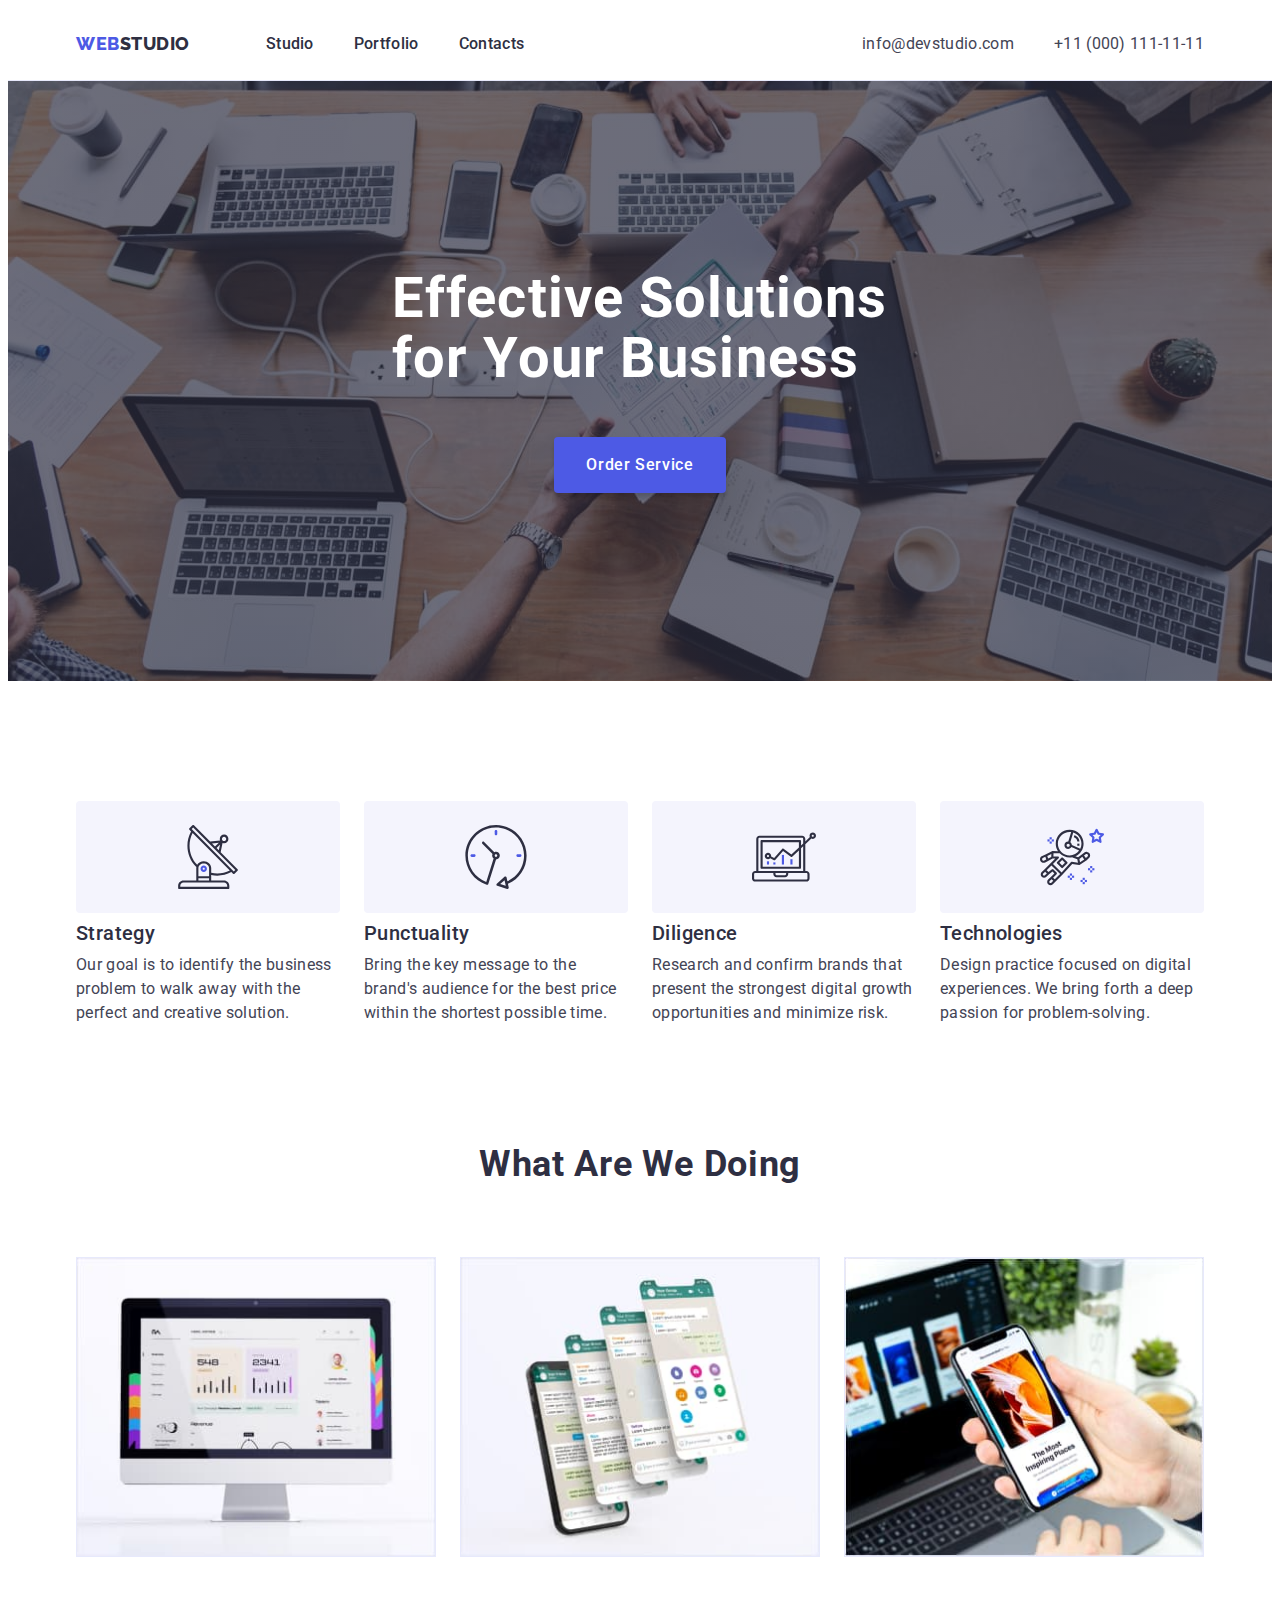
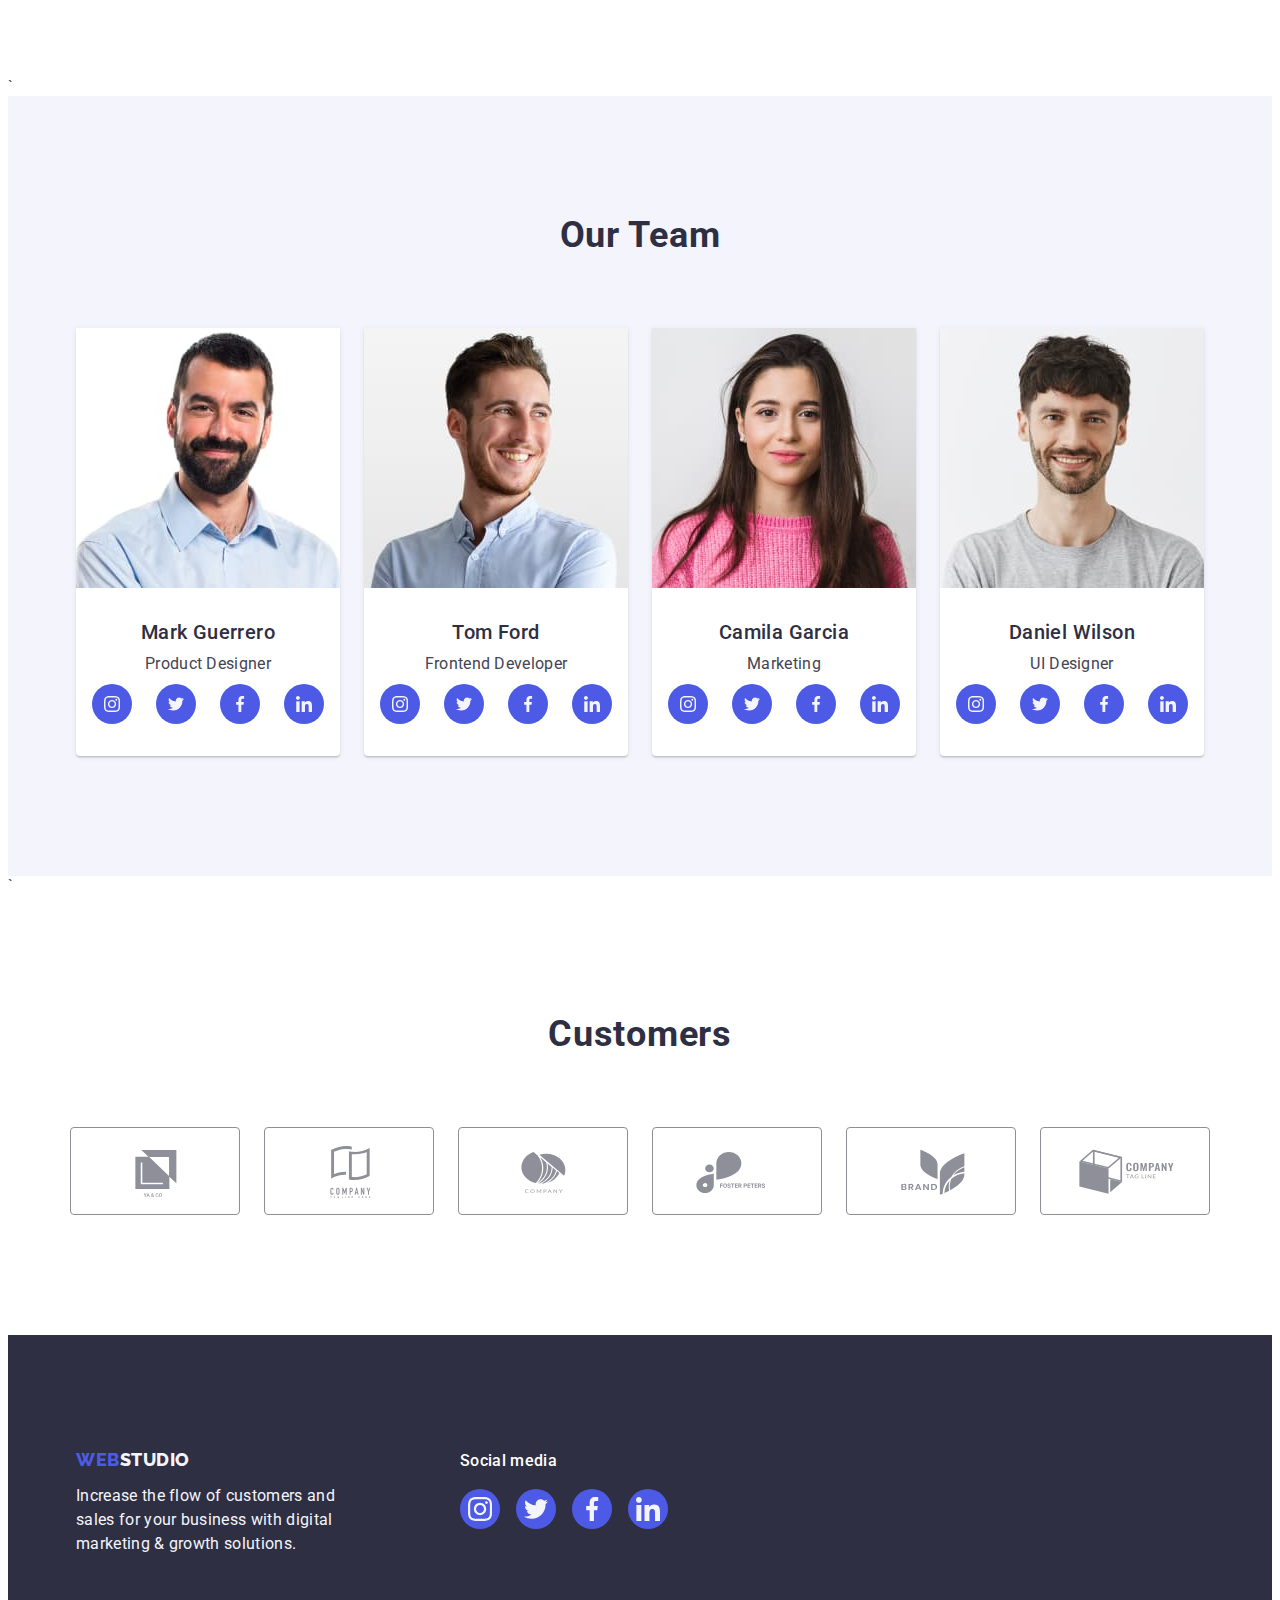
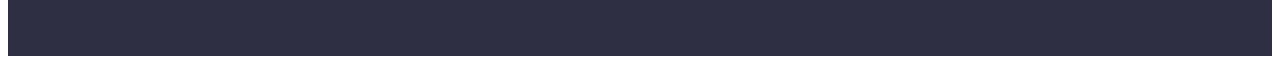
==== commit cd6b133c: "Commit goit-markup-hw-04 pre-final [small fix]" ====
--- a/index.html
+++ b/index.html
@@ -492,7 +492,7 @@
       </div>
 
       <div class="footer-socials">
-        <h2 class="footer-socials-title">Social media</h2>
+        <p class="footer-socials-text">Social media</p>
 
         <!-- LIST: Social Icons list  -->
         <ul class="footer-socials-list list">
--- a/css/styles.css
+++ b/css/styles.css
@@ -17,7 +17,8 @@
   --links-color: #2e2f42;
   --links-color-hover: #404bbf;
   --team-soc-link-color: #ffffff;
-  --footer-social-link-color: #ffffff;
+  --team-soc-icon-color: #f4f4fd;
+  --footer-social-link-color: #f4f4fd;
   --customers-link-color: #8E8F99;
   --customers-link-color-hover: #404bbf;
 
@@ -161,7 +162,7 @@
 .team-item-text,
 .project-item-text,
 .footer-slogan-text,
-.footer-socials-title {
+.footer-socials-text {
   font-size: 16px;
   line-height: 1.5;
   letter-spacing: 0.02em;
@@ -258,12 +259,14 @@
 /* SECTION: Hero */
 
 .hero {
+  margin: 0 auto;
   padding: 188px 0;
   background-color: var(--hero-bg-color);
   background-image: linear-gradient(rgba(46, 47, 66, 0.7), rgba(46, 47, 66, 0.7)), url(../images/studio/hero-bg.jpg);
   background-position: center;
   background-repeat: no-repeat;
-  background-size: 1440px;
+  background-size: cover;
+  max-width: 1440px;
 }
 
 .hero-container {
@@ -306,6 +309,10 @@
 }
 
 .features-item-img {
+  display: flex;
+  justify-content: center;
+  align-items: center;
+  height: 112px;
   margin-bottom: 8px;
   background-color: var(--features-item-img-bg-color);
   border-radius: 4px;
@@ -314,7 +321,6 @@
 .features-item-icon {
   width: auto;
   height: auto;
-  padding: 24px 100px;
 }
 
 /* SECTION: About */
@@ -409,12 +415,13 @@
   justify-content: center;
 }
 
-.team-item:hover .team-soc-link {
+.team-item:hover .team-soc-link,
+.team-item:focus .team-soc-link {
   background-color: var(--team-item-link-bg-color-hover);
 }
 
 .team-soc-icon {
-  fill: currentColor;
+  fill: var(--team-soc-icon-color);
 }
 
 /* SECTION Customers */
@@ -443,7 +450,8 @@
 }
 
 .customers-item {
-  width: calc(100% - 170px) / 6;
+  height: 88px;
+  width: calc(100% - 120px) / 6;
 }
 
 .customers-link {
@@ -463,14 +471,15 @@
 }
 
 .customers-link:hover,
-.customers-link:foc {
+.customers-link:focus {
+  color: var(--customers-link-color-hover);
   border-color: var(--customers-link-border-color-hover);
 }
 
 .customers-link:hover .customers-link-icon,
 .customers-link:focus .customers-link-icon {
   border-color: var(--customers-link-border-color-hover);
-  fill: var(--customers-link-color-hover);
+  fill: currentColor;
 }
 
 /*! +++++++++++++++++++++++++++++
@@ -492,6 +501,7 @@
   justify-content: flex-start;
   flex-wrap: nowrap;
   align-content: flex-start;
+  align-items: baseline;
 }
 
 .footer-slogan-logo,
@@ -512,8 +522,8 @@
   flex-direction: column;
 }
 
-.footer-socials-title {
-  margin-top: 12px;
+.footer-socials-text {
+  font-weight: 500;
   margin-bottom: 16px;
   color: var(--main-titles-color);
 }
@@ -541,10 +551,11 @@
 }
 
 .footer-socials-icon {
-  fill: currentColor;
-}
-
-.footer-socials-link:hover {
+  fill: var(--footer-social-link-color);
+}
+
+.footer-socials-link:hover,
+.footer-socials-link:focus {
   background-color: var(--footer-social-link-bg-color-hover);
 }
 
@@ -572,6 +583,7 @@
 }
 
 .projects-btn {
+  display: block;
   min-width: auto;
   padding: 12px 24px;
   color: var(--portfolio-btn-font-color);
@@ -584,9 +596,9 @@
   color: var(--main-btn-font-color);
   background-color: var(--portfolio-btn-bg-color-hover);
   border: 1px solid transparent;
-  box-shadow: 0px 3px 1px rgba(0, 0, 0, 0.1),
-    0px 2px 1px rgba(0, 0, 0, 0.08),
-    0px 2px 2px rgba(0, 0, 0, 0.12);
+  box-shadow: 0px 1px 6px rgba(46, 47, 66, 0.08),
+    0px 1px 1px rgba(46, 47, 66, 0.16),
+    0px 2px 1px rgba(46, 47, 66, 0.08);
 }
 
 /* LIST: Cards */
